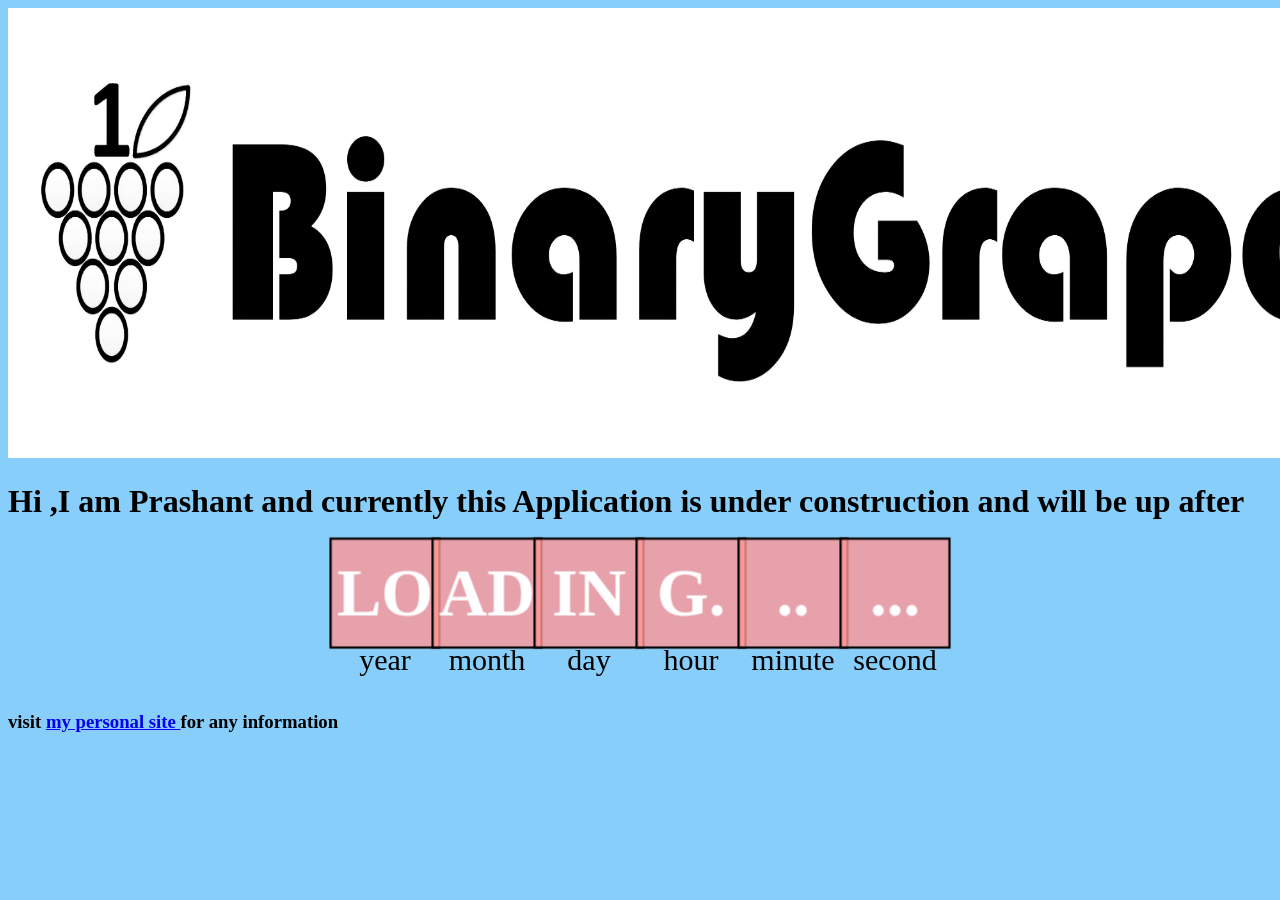
==== index.html @ 5b77bdc5 "Update index.html" ====
﻿<!DOCTYPE html>

<html lang="en" xmlns="http://www.w3.org/1999/xhtml">
<head>
    <meta charset="utf-8" />
    <title></title>
      <style class="inlinestyle">
        #counter {
            margin: 10 auto;
            text-align: center;
        }
    </style>
       <script src="http://ajax.googleapis.com/ajax/libs/jquery/1.10.2/jquery.min.js"></script>
    <link href="countdowncube.css" rel="stylesheet" />
    <script src="countdowncube.js"></script>
</head>
<body style="background-color:lightskyblue">
    <img src="Image/Logo.jpg" style="height:450px;width:1500px" />
    <h1>Hi ,I am Prashant and currently this Application is under construction and will be up after  </h1>
    <div id='counter' style="font:100px"></div>  
    <script>
                    $('#counter').countdownCube({target: new Date( 'October 19, 2017 05:00:00' ), cubeSize: 100 } );
    </script>
    <h3>visit  <b><a href="http://www.prashanttripathi.com">my personal site </a></b> for any information</h3>
</body>
</html>
---- countdowncube.css ----
.countdownCubeContainer *
{
  box-sizing: content-box;
}

.countdownCubeContainer {
  display: inline-block;
    position: relative;
    margin: 1px 1px 1px 1px;
    }

    .countdownCubeCube {
      width: 100%;
      height: 100%;
      position: absolute;
      -webkit-transform-style: preserve-3d;
         -moz-transform-style: preserve-3d;
           -o-transform-style: preserve-3d;
              transform-style: preserve-3d;
      -webkit-transition: -webkit-transform 0.2s;
         -moz-transition: -moz-transform 0.2s;
           -o-transition: -o-transform 0.2s;
              transition: transform 0.2s;
    }

    .countdownCubeCube figure {
      margin: 0;
      display: block;
      position: absolute;
      border: 2px solid black;
      font-weight: bold;
      color: white;
      text-align: center;
    }

    .countdownCubeCube.panels-backface-invisible figure, .countdownCubeCube figure {
      -webkit-backface-visibility: hidden;
         -moz-backface-visibility: hidden;
           -o-backface-visibility: hidden;
              backface-visibility: hidden;
    }
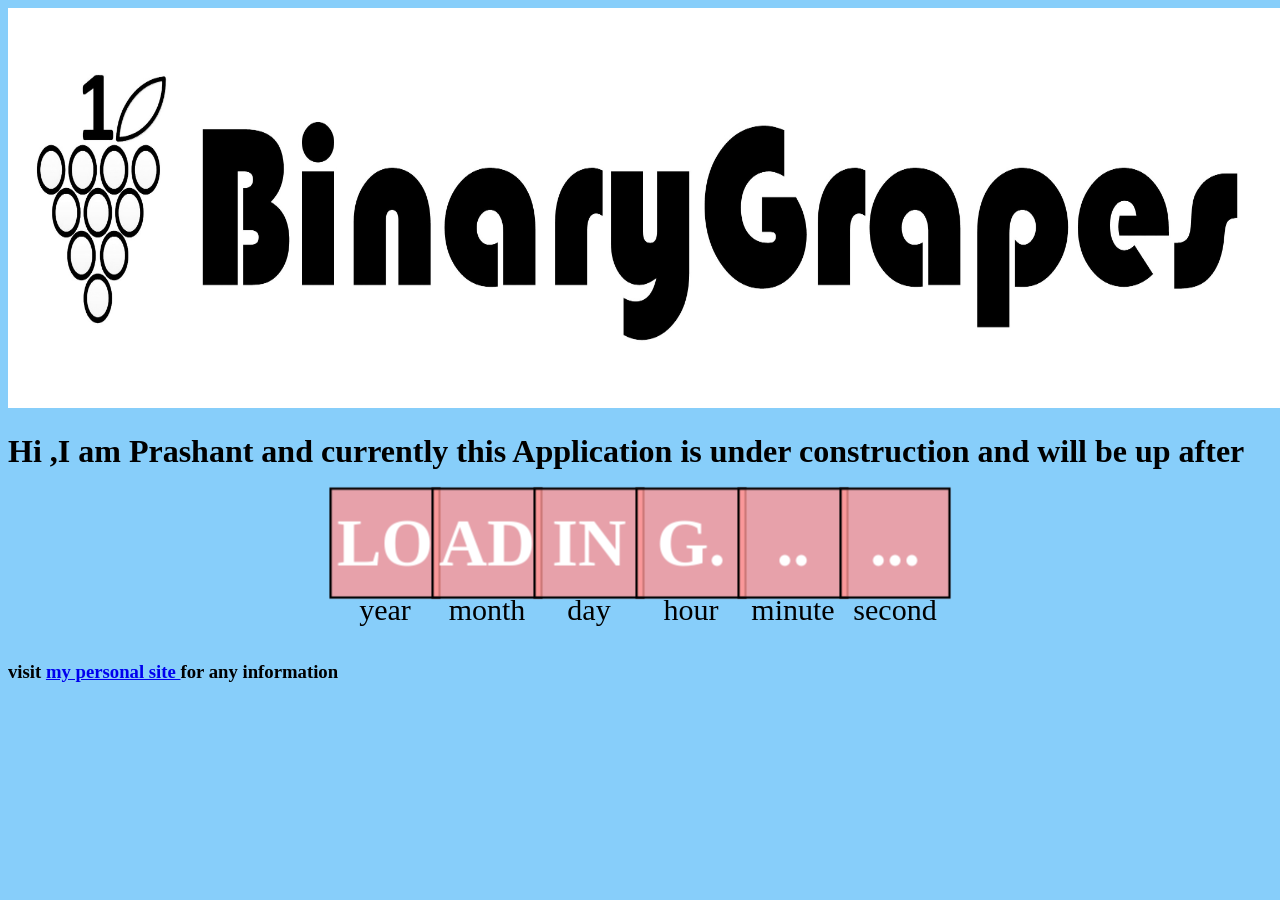
==== commit bd916dd5: "Update index.html" ====
--- a/index.html
+++ b/index.html
@@ -15,7 +15,7 @@
     <script src="countdowncube.js"></script>
 </head>
 <body style="background-color:lightskyblue">
-    <img src="Image/Logo.jpg" style="height:450px;width:1500px" />
+    <img src="Image/Logo.jpg" style="height:400px;width:1300px" />
     <h1>Hi ,I am Prashant and currently this Application is under construction and will be up after  </h1>
     <div id='counter' style="font:100px"></div>  
     <script>
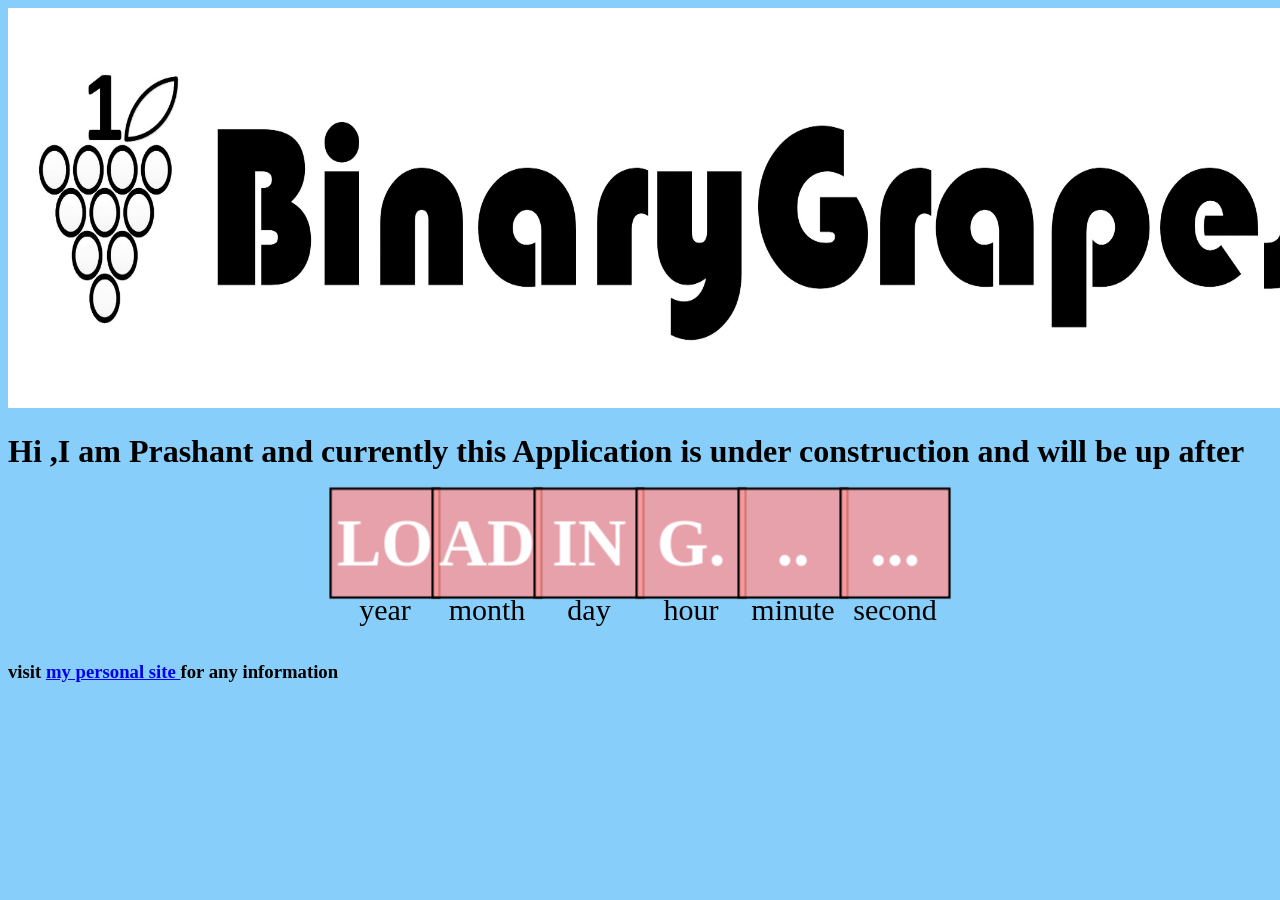
==== commit 53d79d07: "Update index.html" ====
--- a/index.html
+++ b/index.html
@@ -15,7 +15,7 @@
     <script src="countdowncube.js"></script>
 </head>
 <body style="background-color:lightskyblue">
-    <img src="Image/Logo.jpg" style="height:400px;width:1300px" />
+    <img src="Image/Logo.jpg" style="height:400px;width:1400px" />
     <h1>Hi ,I am Prashant and currently this Application is under construction and will be up after  </h1>
     <div id='counter' style="font:100px"></div>  
     <script>
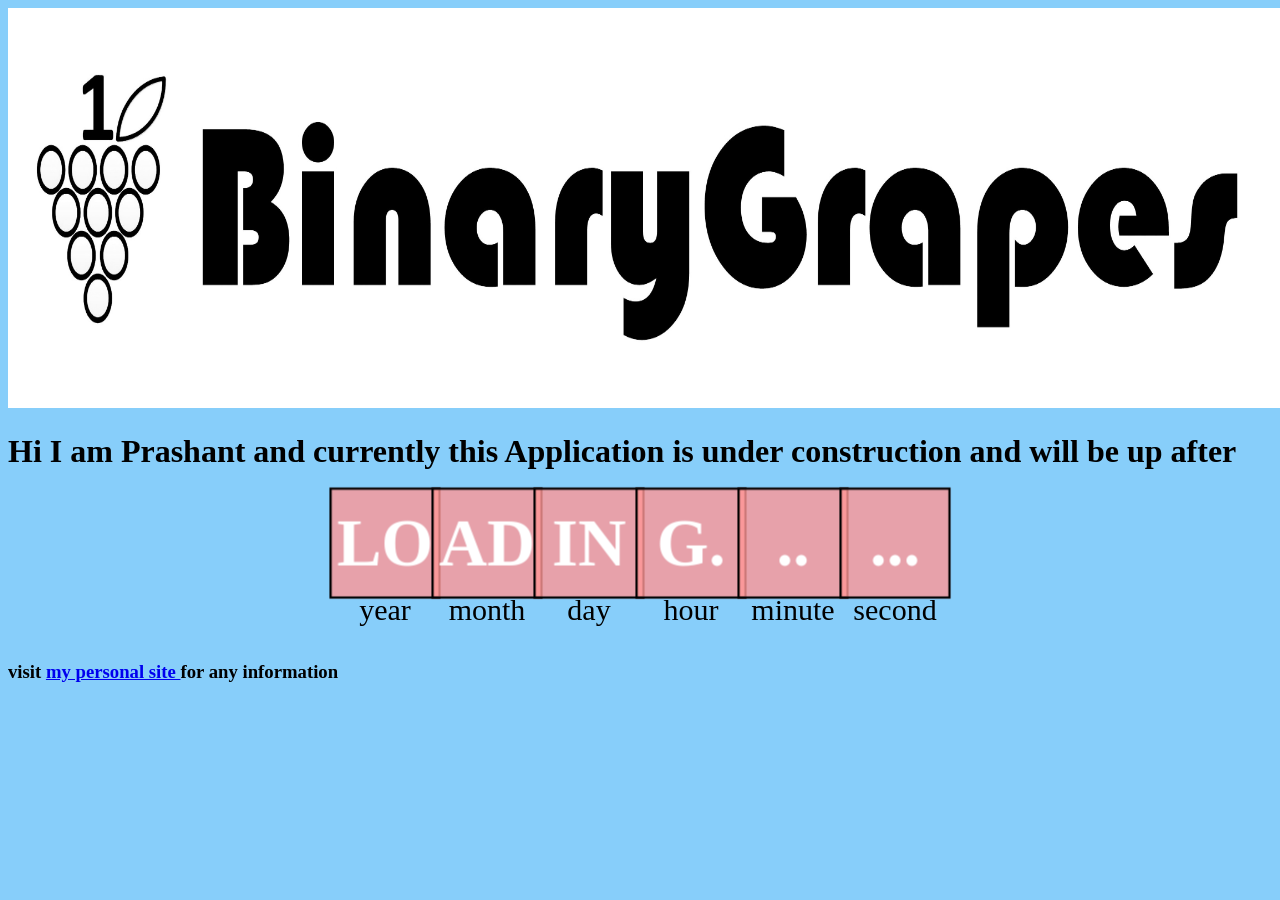
==== commit 4e72d5fa: "Update index.html" ====
--- a/index.html
+++ b/index.html
@@ -15,8 +15,8 @@
     <script src="countdowncube.js"></script>
 </head>
 <body style="background-color:lightskyblue">
-    <img src="Image/Logo.jpg" style="height:400px;width:1400px" />
-    <h1>Hi ,I am Prashant and currently this Application is under construction and will be up after  </h1>
+    <img src="Image/Logo.jpg" style="height:400px;width:1300px" />
+    <h1>Hi I am Prashant and currently this Application is under construction and will be up after  </h1>
     <div id='counter' style="font:100px"></div>  
     <script>
                     $('#counter').countdownCube({target: new Date( 'October 19, 2017 05:00:00' ), cubeSize: 100 } );
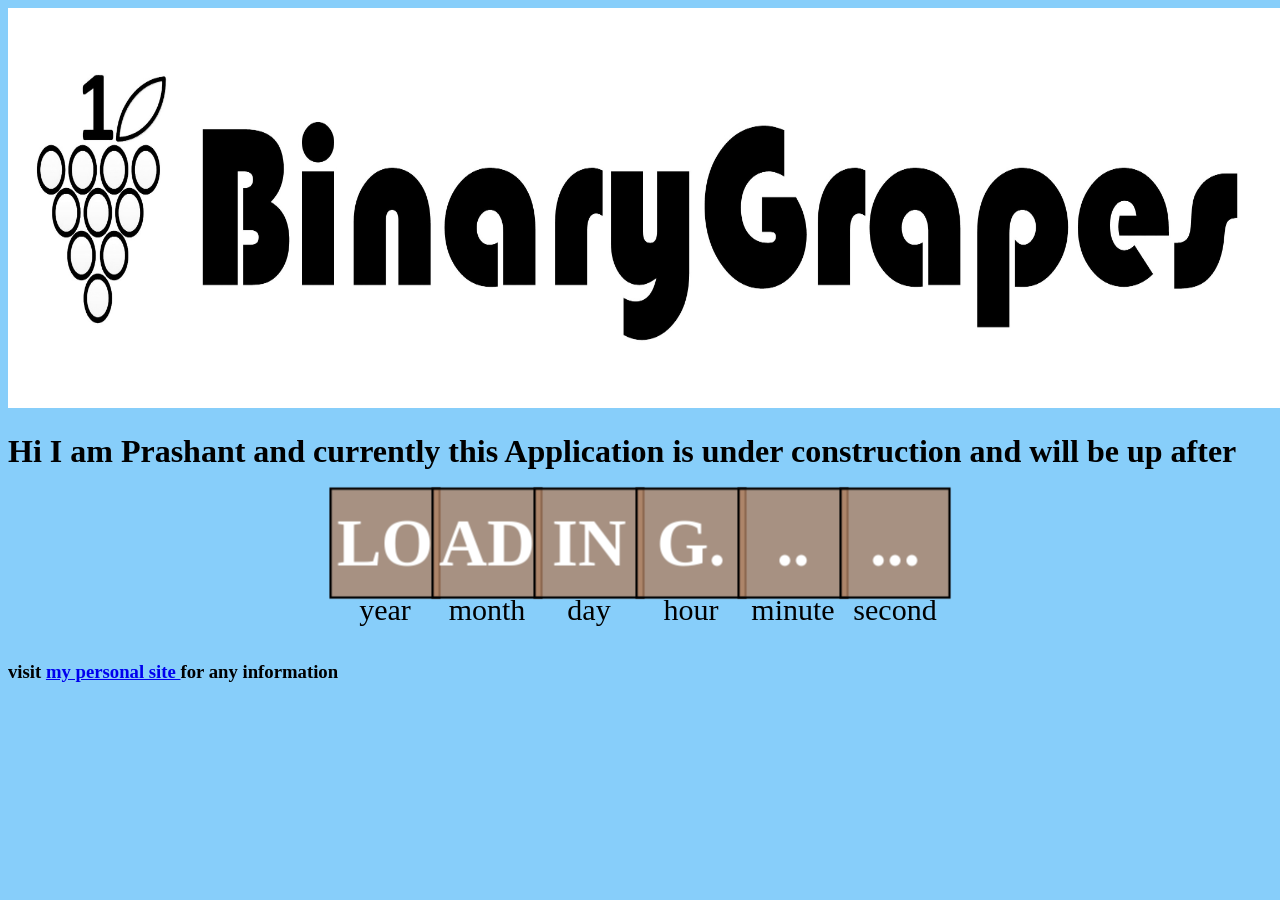
==== commit 9e9716e6: "Update index.html" ====
--- a/index.html
+++ b/index.html
@@ -22,5 +22,17 @@
                     $('#counter').countdownCube({target: new Date( 'October 19, 2017 05:00:00' ), cubeSize: 100 } );
     </script>
     <h3>visit  <b><a href="http://www.prashanttripathi.com">my personal site </a></b> for any information</h3>
+     <script>
+            (function (i, s, o, g, r, a, m) {
+                i['GoogleAnalyticsObject'] = r; i[r] = i[r] || function () {
+                    (i[r].q = i[r].q || []).push(arguments)
+                }, i[r].l = 1 * new Date(); a = s.createElement(o),
+                m = s.getElementsByTagName(o)[0]; a.async = 1; a.src = g; m.parentNode.insertBefore(a, m)
+            })(window, document, 'script', 'https://www.google-analytics.com/analytics.js', 'ga');
+
+            ga('create', 'UA-96442236-1', 'auto');
+            ga('send', 'pageview');
+
+</script>
 </body>
 </html>
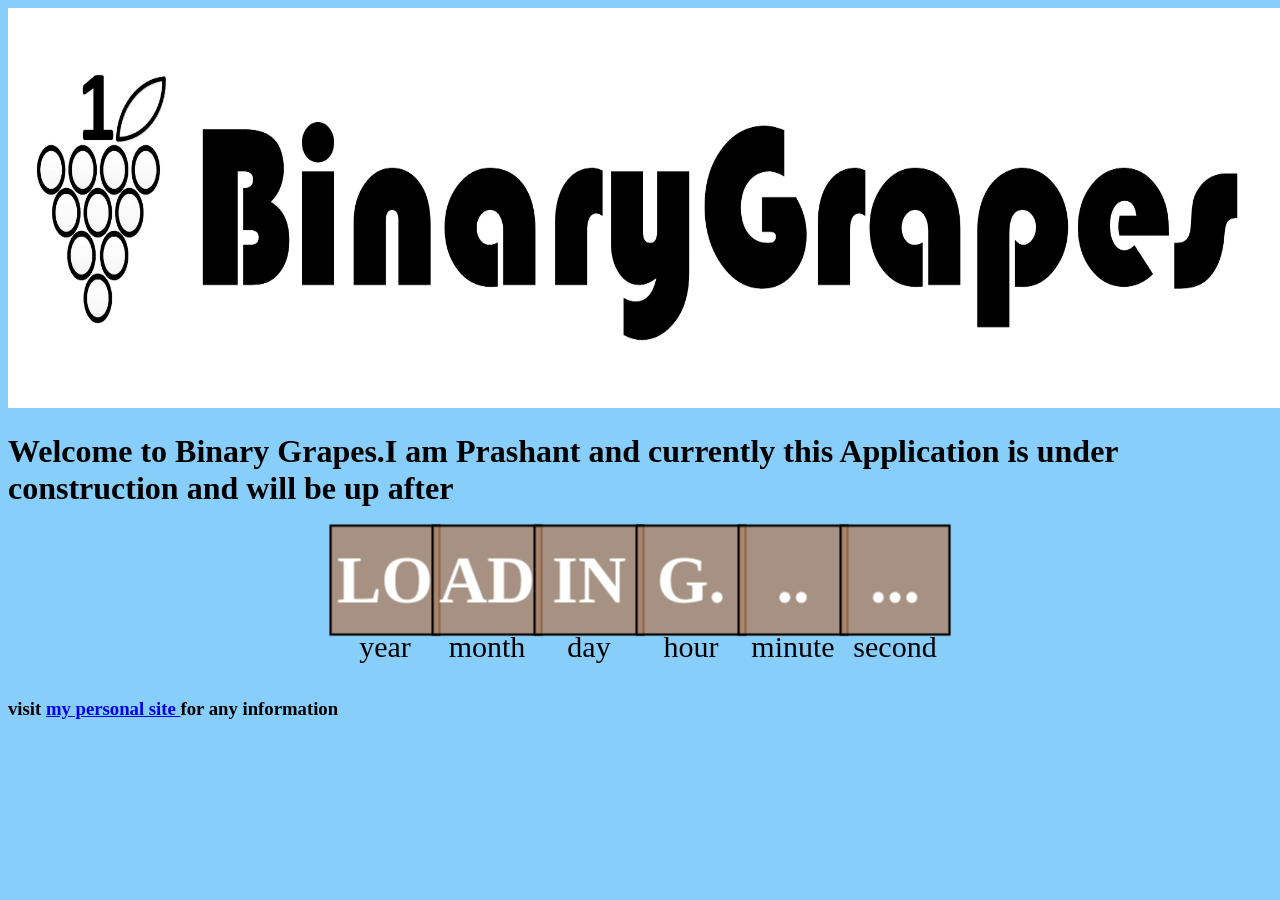
==== commit 246f2d79: "Update index.html" ====
--- a/index.html
+++ b/index.html
@@ -16,7 +16,7 @@
 </head>
 <body style="background-color:lightskyblue">
     <img src="Image/Logo.jpg" style="height:400px;width:1300px" />
-    <h1>Hi I am Prashant and currently this Application is under construction and will be up after  </h1>
+    <h1>Welcome to Binary Grapes.I am Prashant and currently this Application is under construction and will be up after  </h1>
     <div id='counter' style="font:100px"></div>  
     <script>
                     $('#counter').countdownCube({target: new Date( 'October 19, 2017 05:00:00' ), cubeSize: 100 } );
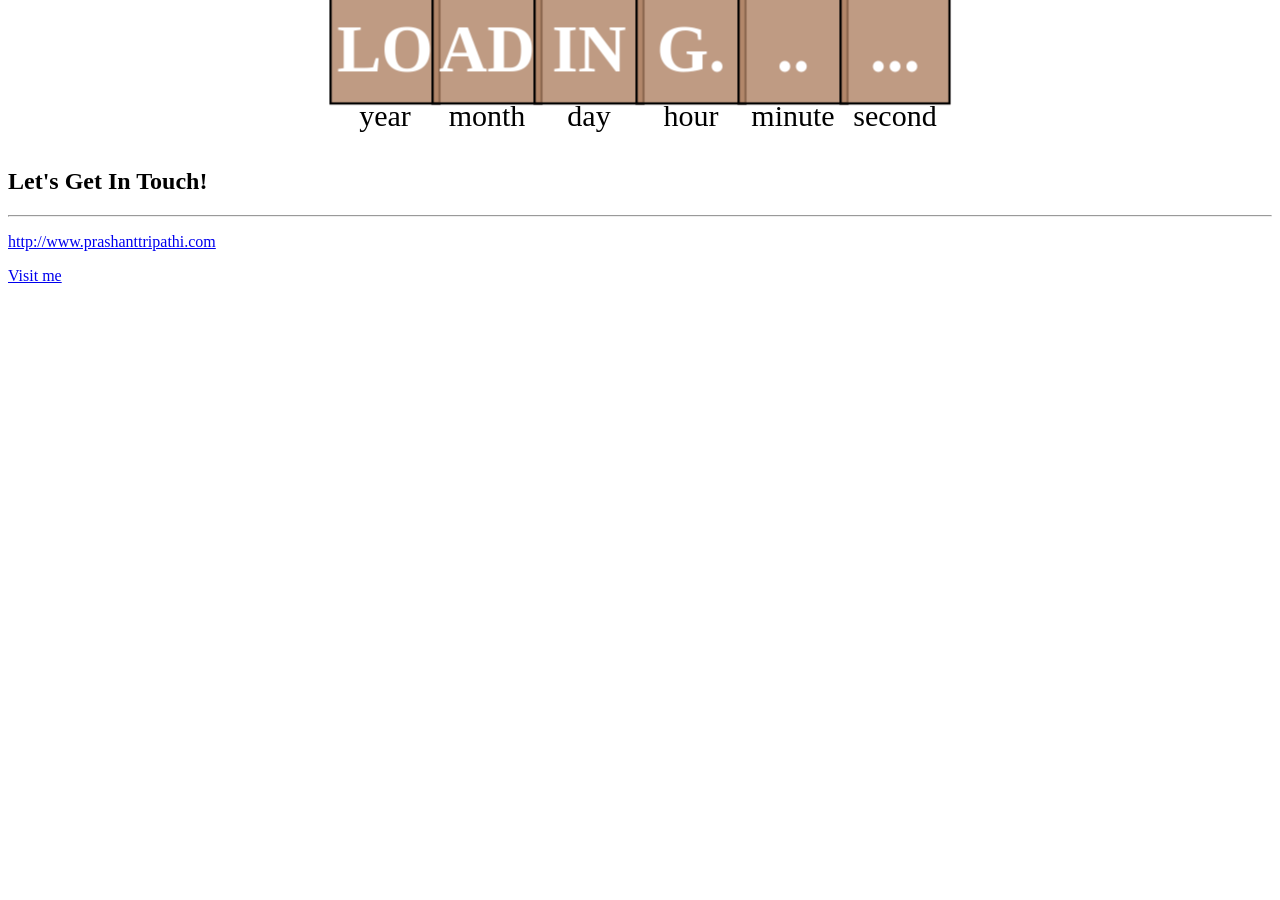
==== commit a9dc21bb: "Update index.html" ====
--- a/index.html
+++ b/index.html
@@ -11,28 +11,78 @@
         }
     </style>
        <script src="http://ajax.googleapis.com/ajax/libs/jquery/1.10.2/jquery.min.js"></script>
+      <script src="webfiles/bootstrap.min.js"></script>
     <link href="countdowncube.css" rel="stylesheet" />
     <script src="countdowncube.js"></script>
+     <link href="webfiles/bootstrap.min.css" rel="stylesheet" />
+    <link href="webfiles/font-awesome.min.css" rel="stylesheet" />
+     <link href="webfiles/creative.css" rel="stylesheet" />
+    
 </head>
-<body style="background-color:lightskyblue">
-    <img src="Image/Logo.jpg" style="height:400px;width:1300px" />
-    <h1>Welcome to Binary Grapes.I am Prashant and currently this Application is under construction and will be up after  </h1>
-    <div id='counter' style="font:100px"></div>  
-    <script>
+    <body id="page-top">
+   
+    <header>
+        <div class="header-content">
+            <div class="header-content-inner">
+                <h1 id="homeHeading" style="margin-top:-250px;text-transform:capitalize">Welcome to BinaryGrapes</h1>
+               <hr><hr>            
+            </div>
+        </div>
+    </header>
+       <section class="bg-primary" id="about">
+        <div class="container">
+            <div class="row">
+                <div class="col-lg-8 col-lg-offset-2 text-center">
+                    <h2 class="section-heading">We've got what you need!</h2>
+                    <hr class="light">
+                    <p class="text">BinaryGrapes is a great platform to enhance your technical skills.Be awesome in what you do and we will give what you need to be become one.
+                  </p>
+                   
+                </div>
+            </div>
+        </div>
+    </section>
+
+    <section id="Underconstruction">
+        <h1> &nbsp;&nbsp;  Currently this Application is under construction and we will be at your service in </h1>
+        <div id='counter' style="font:100px"></div>
+        <script>
                     $('#counter').countdownCube({target: new Date( 'October 19, 2017 05:00:00' ), cubeSize: 100 } );
-    </script>
-    <h3>visit  <b><a href="http://www.prashanttripathi.com">my personal site </a></b> for any information</h3>
-     <script>
+        </script>
+
+        <script>
             (function (i, s, o, g, r, a, m) {
                 i['GoogleAnalyticsObject'] = r; i[r] = i[r] || function () {
                     (i[r].q = i[r].q || []).push(arguments)
                 }, i[r].l = 1 * new Date(); a = s.createElement(o),
-                m = s.getElementsByTagName(o)[0]; a.async = 1; a.src = g; m.parentNode.insertBefore(a, m)
+                    m = s.getElementsByTagName(o)[0]; a.async = 1; a.src = g; m.parentNode.insertBefore(a, m)
             })(window, document, 'script', 'https://www.google-analytics.com/analytics.js', 'ga');
-
             ga('create', 'UA-96442236-1', 'auto');
             ga('send', 'pageview');
-
-</script>
+        </script>
+    </section>
+    <section id="contact">
+        <div class="container">
+            <div class="row">
+                <div class="col-lg-8 col-lg-offset-2 text-center">
+                    <h2 class="section-heading">Let's Get In Touch!</h2>
+                    <hr class="primary">
+                    <p></p>
+                </div>
+                <div class="col-lg-4 col-lg-offset-2 text-center">
+                    <i class="fa fa-3x sr-contact"></i>
+                    <p><a href="http://www.prashanttripathi.com">http://www.prashanttripathi.com</a></p>
+                </div>
+                <div class="col-lg-4 text-center">
+                    <i class="fa fa-chrome fa-3x sr-contact"></i>
+                    <p><a href="http://www.prashanttripathi.com">Visit me</a></p>
+                </div>
+            </div>
+        </div>
+    </section>
+    <!-- Bootstrap Core JavaScript -->
+  
+    
 </body>
+    
 </html>
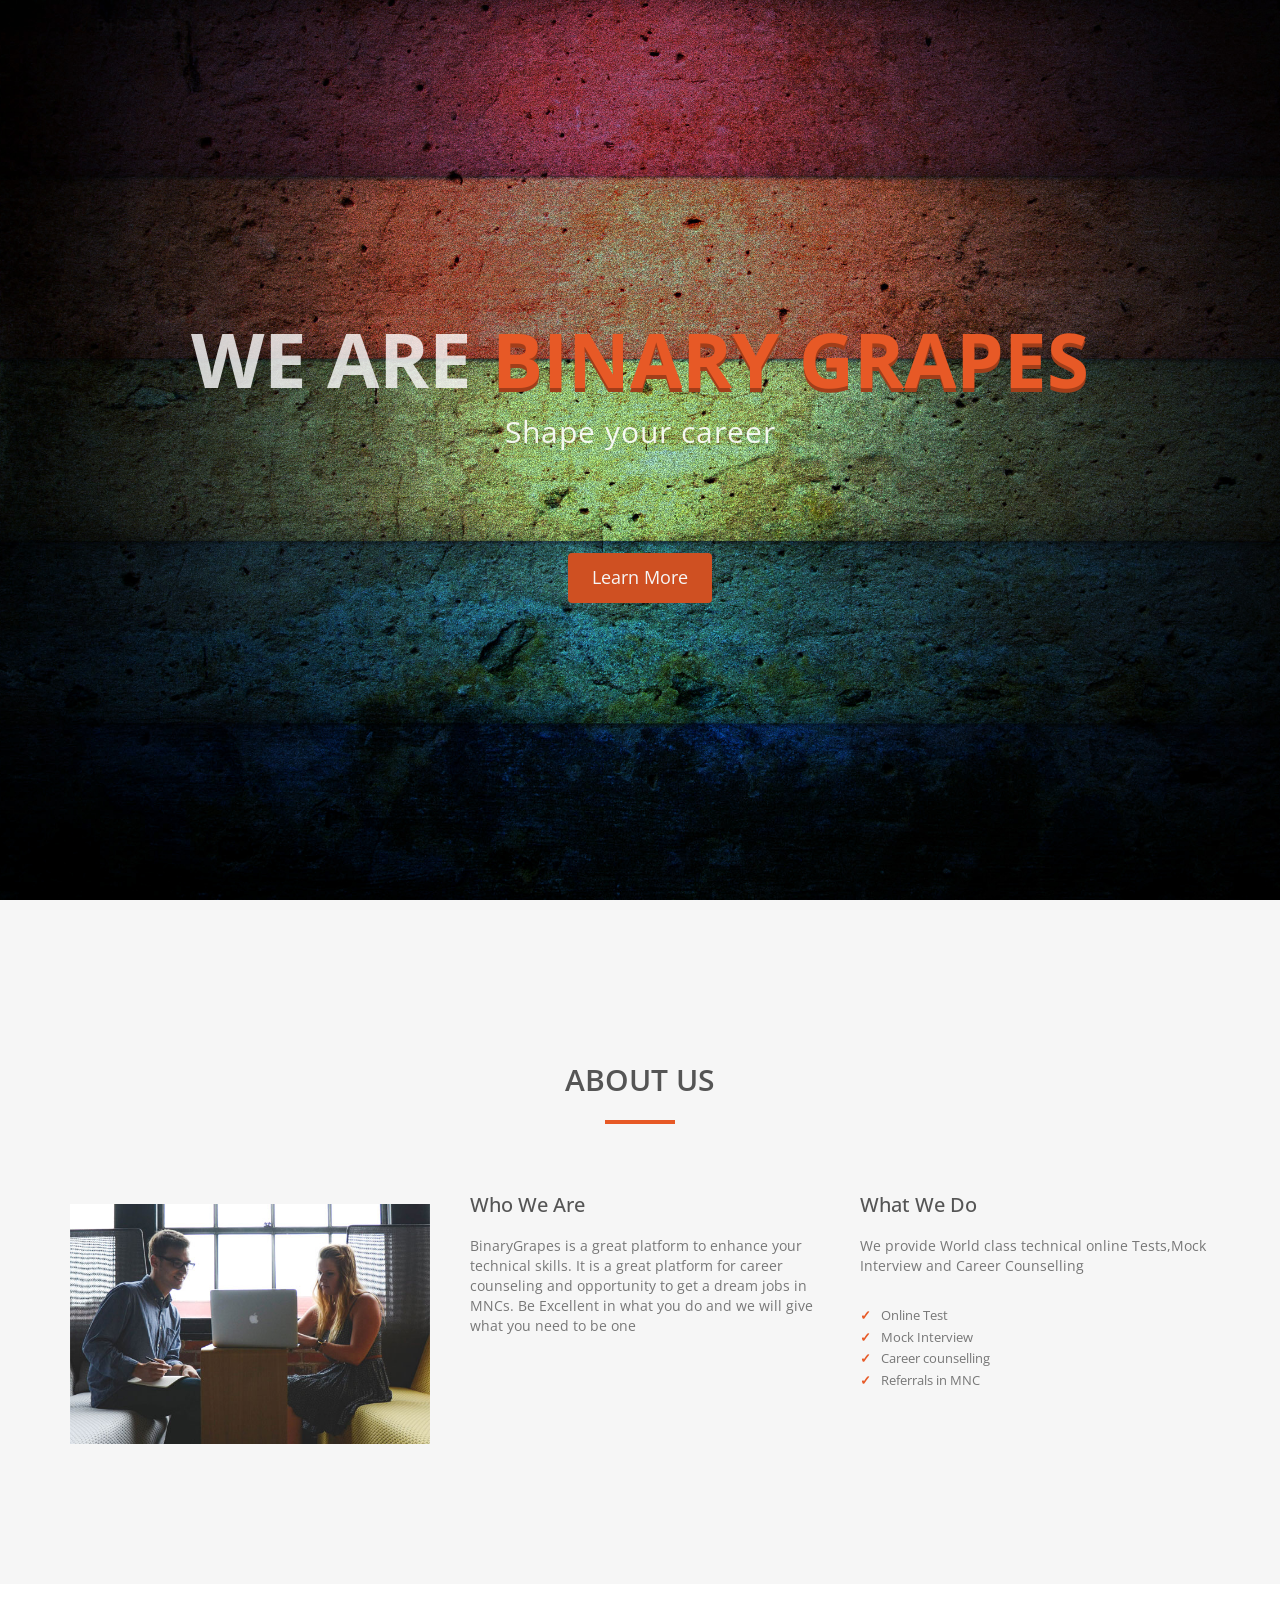
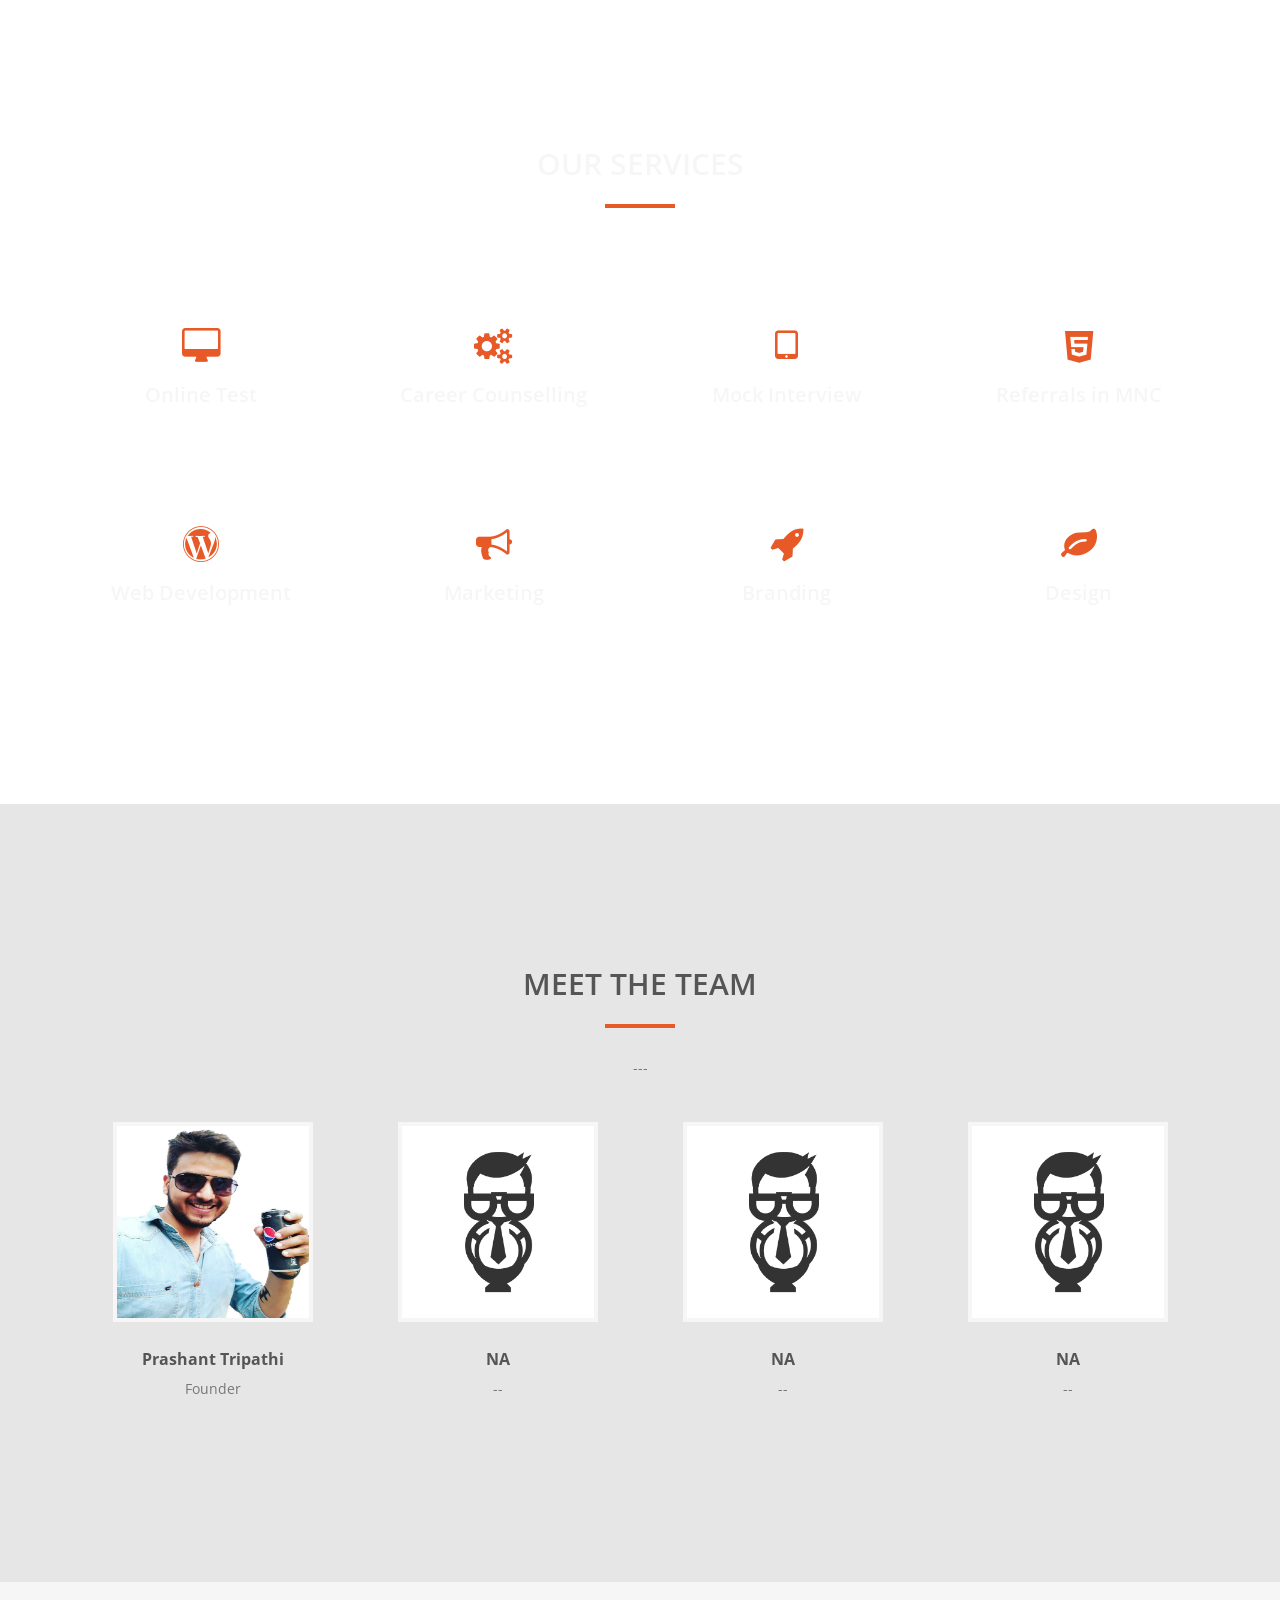
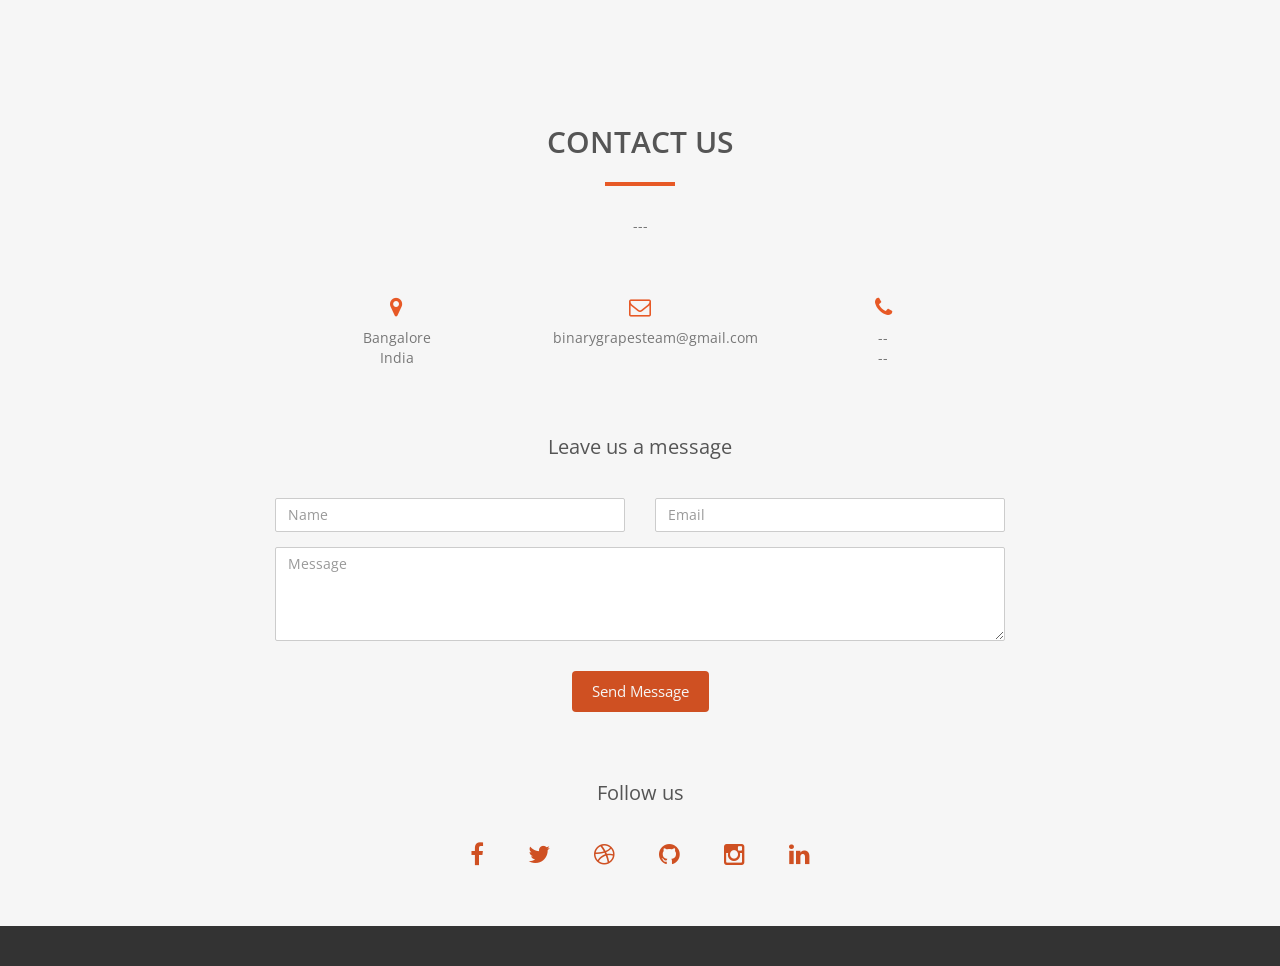
==== commit ea362225: "Add files via upload" ====
--- a/index.html
+++ b/index.html
@@ -1,88 +1,345 @@
-﻿<!DOCTYPE html>
-
-<html lang="en" xmlns="http://www.w3.org/1999/xhtml">
+<!DOCTYPE html>
+<html lang="en">
 <head>
-    <meta charset="utf-8" />
-    <title></title>
-      <style class="inlinestyle">
-        #counter {
-            margin: 10 auto;
-            text-align: center;
-        }
-    </style>
-       <script src="http://ajax.googleapis.com/ajax/libs/jquery/1.10.2/jquery.min.js"></script>
-      <script src="webfiles/bootstrap.min.js"></script>
-    <link href="countdowncube.css" rel="stylesheet" />
-    <script src="countdowncube.js"></script>
-     <link href="webfiles/bootstrap.min.css" rel="stylesheet" />
-    <link href="webfiles/font-awesome.min.css" rel="stylesheet" />
-     <link href="webfiles/creative.css" rel="stylesheet" />
+<meta charset="utf-8">
+<meta name="viewport" content="width=device-width, initial-scale=1">
+<title>BinaryGrapes</title>
+<meta name="description" content="">
+<meta name="author" content="">
+
+<!-- Bootstrap -->
+<link rel="stylesheet" type="text/css"  href="css/bootstrap.css">
+<link rel="stylesheet" type="text/css" href="fonts/font-awesome/css/font-awesome.css">
+
+<!-- Stylesheet
+    ================================================== -->
+<link rel="stylesheet" type="text/css"  href="css/style.css">
+<link rel="stylesheet" type="text/css" href="css/prettyPhoto.css">
+<link href='http://fonts.googleapis.com/css?family=Open+Sans:400,700,800,600,300' rel='stylesheet' type='text/css'>
+<script type="text/javascript" src="js/modernizr.custom.js"></script>
+
+<!-- HTML5 shim and Respond.js for IE8 support of HTML5 elements and media queries -->
+<!-- WARNING: Respond.js doesn't work if you view the page via file:// -->
+<!--[if lt IE 9]>
+      <script src="https://oss.maxcdn.com/html5shiv/3.7.2/html5shiv.min.js"></script>
+      <script src="https://oss.maxcdn.com/respond/1.4.2/respond.min.js"></script>
+    <![endif]-->
+</head>
+<body id="page-top" data-spy="scroll" data-target=".navbar-fixed-top">
+<div id="preloader">
+  <div id="status"> <img src="img/preloader.gif" height="64" width="64" alt=""> </div>
+</div>
+<!-- Navigation -->
+<nav class="navbar navbar-custom navbar-fixed-top" role="navigation">
+  <div class="container">
+    <div class="navbar-header">
+      <button type="button" class="navbar-toggle" data-toggle="collapse" data-target=".navbar-main-collapse"> <i class="fa fa-bars"></i> </button>
+      <a class="navbar-brand page-scroll" href="#page-top"> <i class="fa fa-paper-plane-o"></i> BinaryGrapes</a> </div>
     
-</head>
-    <body id="page-top">
-   
-    <header>
-        <div class="header-content">
-            <div class="header-content-inner">
-                <h1 id="homeHeading" style="margin-top:-250px;text-transform:capitalize">Welcome to BinaryGrapes</h1>
-               <hr><hr>            
+    <!-- Collect the nav links, forms, and other content for toggling -->
+    <div class="collapse navbar-collapse navbar-right navbar-main-collapse">
+      <ul class="nav navbar-nav">
+        <!-- Hidden li included to remove active class from about link when scrolled up past about section -->
+        <li class="hidden"> <a href="#page-top"></a> </li>
+        <li> <a class="page-scroll" href="#about">Home</a> </li>
+        <li> <a class="page-scroll" href="#services">Services</a> </li>
+        <li> <a class="page-scroll" href="#works">Mock Interview</a> </li>
+        <li> <a class="page-scroll" href="#team">Team</a> </li>
+        <li> <a class="page-scroll" href="#testimonials">About</a> </li>
+        <li> <a class="page-scroll" href="#contact">Contact</a> </li>
+      </ul>
+    </div>
+    <!-- /.navbar-collapse --> 
+  </div>
+  <!-- /.container --> 
+</nav>
+
+<!-- Header -->
+<div id="intro">
+  <div class="intro-body">
+    <div class="container">
+      <div class="row">
+        <div class="col-md-10 col-md-offset-1">
+          <h1>We are <span class="brand-heading">Binary Grapes</span></h1>
+          <p class="intro-text" style="font-size:30px !important;">Shape your career</p>
+          <a href="#about" class="btn btn-default page-scroll">Learn More</a> </div>
+      </div>
+    </div>
+  </div>
+</div>
+<!-- About Section -->
+<div id="about">
+  <div class="container">
+    <div class="section-title text-center center">
+      <h2>About us</h2>
+      <hr>
+    </div>
+    <div class="row">
+      <div class="col-md-4"><img src="img/about.jpg" class="img-responsive"></div>
+      <div class="col-md-4">
+        <div class="about-text">
+          <h4>Who We Are</h4>
+          <p>BinaryGrapes is a great platform to enhance your technical skills. It is a great platform for career counseling and opportunity to get a dream jobs in MNCs. Be Excellent in what you do and we will give what you need to be one</p>
+          <p></p>
+        </div>
+      </div>
+      <div class="col-md-4">
+        <div class="about-text">
+          <h4>What We Do</h4>
+          <p>We provide World class technical online Tests,Mock Interview and Career Counselling</p>
+          <ul>
+            <li>Online Test</li>
+            <li>Mock Interview</li>
+            <li>Career counselling</li>
+            <li>Referrals in MNC</li>
+          </ul>
+        </div>
+      </div>
+    </div>
+  </div>
+</div>
+<!-- Services Section -->
+<div id="services" class="text-center">
+  <div class="container">
+    <div class="section-title center">
+      <h2>Our Services</h2>
+      <hr>
+    </div>
+    <div class="space"></div>
+    <div class="row">
+      <div class="col-md-3 col-sm-6">
+        <div class="service"> <i class="fa fa-desktop"></i>
+          <h3>Online Test</h3>
+          <p>----</p>
+        </div>
+      </div>
+      <div class="col-md-3 col-sm-6">
+        <div class="service"> <i class="fa fa-cogs"></i>
+          <h3>Career Counselling</h3>
+          <p>----</p>
+        </div>
+      </div>
+      <div class="col-md-3 col-sm-6">
+        <div class="service"> <i class="fa fa-tablet"></i>
+          <h3>Mock Interview</h3>
+          <p>---</p>
+        </div>
+      </div>
+      <div class="col-md-3 col-sm-6">
+        <div class="service"><i class="fa fa-html5"></i>
+          <h3>Referrals in MNC</h3>
+          <p>---.</p>
+        </div>
+      </div>
+    </div>
+    <div class="space"></div>
+    <div class="row">
+      <div class="col-md-3 col-sm-6">
+        <div class="service"><i class="fa fa-wordpress"></i>
+          <h3>Web Development</h3>
+          <p>---</p>
+        </div>
+      </div>
+      <div class="col-md-3 col-sm-6">
+        <div class="service"><i class="fa fa-bullhorn"></i>
+          <h3>Marketing</h3>
+          <p>---</p>
+        </div>
+      </div>
+      <div class="col-md-3 col-sm-6">
+        <div class="service"><i class="fa fa-rocket"></i>
+          <h3>Branding</h3>
+          <p>----</p>
+        </div>
+      </div>
+      <div class="col-md-3 col-sm-6">
+        <div class="service"><i class="fa fa-leaf"></i>
+          <h3>Design</h3>
+          <p>----</p>
+        </div>
+      </div>
+    </div>
+  </div>
+</div>
+<!-- Portfolio Section -->
+
+<!-- Team Section -->
+<div id="team" class="text-center">
+  <div class="container">
+    <div class="section-title center">
+      <h2>Meet the team</h2>
+      <hr>
+      <p>---</p>
+    </div>
+    <div id="row">
+      <div class="col-xs-6 col-md-3 col-sm-6">
+        <div class="thumbnail"> <img src="img/team/01.jpg" alt="..." class="img-thumbnail team-img">
+          <div class="caption">
+            <h3>Prashant Tripathi</h3>
+            <p>Founder</p>
+          </div>
+        </div>
+      </div>
+      <div class="col-xs-6 col-md-3 col-sm-6">
+        <div class="thumbnail"> <img src="img/team/teammember.gif" alt="..." class="img-thumbnail team-img">
+          <div class="caption">
+            <h3>NA</h3>
+            <p>--</p>
+          </div>
+        </div>
+      </div>
+      <div class="col-xs-6 col-md-3 col-sm-6">
+        <div class="thumbnail"> <img src="img/team/teammember.gif" alt="..." class="img-thumbnail team-img">
+          <div class="caption">
+            <h3>NA</h3>
+            <p>--</p>
+          </div>
+        </div>
+      </div>
+      <div class="col-xs-6 col-md-3 col-sm-6">
+        <div class="thumbnail"> <img src="img/team/teammember.gif" alt="..." class="img-thumbnail team-img">
+          <div class="caption">
+            <h3>NA</h3>
+            <p>--</p>
+          </div>
+        </div>
+      </div>
+    </div>
+  </div>
+</div>
+<!-- Testimonials Section -->
+    
+    
+<!--
+<div id="testimonials" class="text-center">
+  <div class="container">
+    <div class="section-title center">
+      <h2>What our clients say</h2>
+      <hr>
+    </div>
+    <div class="row">
+      <div class="col-md-10 col-md-offset-1">
+        <div class="row testimonials">
+          <div class="col-sm-4">
+            <blockquote><i class="fa fa-quote-left"></i>
+              <p>--</p>
+              <div class="clients-name">
+                <p><strong>--</strong><br>
+                  <em>--</em></p>
+              </div>
+            </blockquote>
+          </div>
+          <div class="col-sm-4">
+            <blockquote><i class="fa fa-quote-left"></i>
+              <p>Lorem ipsum dolor sit amet, consectetur adipiscing elitduis sed dapibus leo nec ornare.</p>
+              <div class="clients-name">
+                <p><strong>Jane Doe</strong><br>
+                  <em>CEO, Company Inc.</em></p>
+              </div>
+            </blockquote>
+          </div>
+          <div class="col-sm-4">
+            <blockquote><i class="fa fa-quote-left"></i>
+              <p>Lorem ipsum dolor sit amet, consectetur adipiscing elitduis sed dapibus leo nec ornare.</p>
+              <div class="clients-name">
+                <p><strong>Chris Smith</strong><br>
+                  <em>CEO, Company Inc.</em></p>
+              </div>
+            </blockquote>
+          </div>
+        </div>
+      </div>
+    </div>
+  </div>
+
+-->
+    </div>
+
+<!-- Contact Section -->
+<div id="contact" class="text-center">
+  <div class="container">
+    <div class="section-title center">
+      <h2>Contact us</h2>
+      <hr>
+      <p>---</p>
+    </div>
+    <div class="col-md-8 col-md-offset-2">
+      <div class="col-md-4">
+        <div class="contact-item"> <i class="fa fa-map-marker fa-2x"></i>
+          <p>Bangalore<br>
+            India</p>
+        </div>
+      </div>
+      <div class="col-md-4">
+        <div class="contact-item"> <i class="fa fa-envelope-o fa-2x"></i>
+          <p>binarygrapesteam@gmail.com</p>
+        </div>
+      </div>
+      <div class="col-md-4">
+        <div class="contact-item"> <i class="fa fa-phone fa-2x"></i>
+          <p> --<br>
+            --</p>
+        </div>
+      </div>
+      <div class="clearfix"></div>
+    </div>
+    <div class="col-md-8 col-md-offset-2">
+      <h3>Leave us a message</h3>
+      <form name="sentMessage" id="contactForm" novalidate>
+        <div class="row">
+          <div class="col-md-6">
+            <div class="form-group">
+              <input type="text" id="name" class="form-control" placeholder="Name" required="required">
+              <p class="help-block text-danger"></p>
             </div>
-        </div>
-    </header>
-       <section class="bg-primary" id="about">
-        <div class="container">
-            <div class="row">
-                <div class="col-lg-8 col-lg-offset-2 text-center">
-                    <h2 class="section-heading">We've got what you need!</h2>
-                    <hr class="light">
-                    <p class="text">BinaryGrapes is a great platform to enhance your technical skills.Be awesome in what you do and we will give what you need to be become one.
-                  </p>
-                   
-                </div>
+          </div>
+          <div class="col-md-6">
+            <div class="form-group">
+              <input type="email" id="email" class="form-control" placeholder="Email" required="required">
+              <p class="help-block text-danger"></p>
             </div>
-        </div>
-    </section>
-
-    <section id="Underconstruction">
-        <h1> &nbsp;&nbsp;  Currently this Application is under construction and we will be at your service in </h1>
-        <div id='counter' style="font:100px"></div>
-        <script>
-                    $('#counter').countdownCube({target: new Date( 'October 19, 2017 05:00:00' ), cubeSize: 100 } );
-        </script>
-
-        <script>
-            (function (i, s, o, g, r, a, m) {
-                i['GoogleAnalyticsObject'] = r; i[r] = i[r] || function () {
-                    (i[r].q = i[r].q || []).push(arguments)
-                }, i[r].l = 1 * new Date(); a = s.createElement(o),
-                    m = s.getElementsByTagName(o)[0]; a.async = 1; a.src = g; m.parentNode.insertBefore(a, m)
-            })(window, document, 'script', 'https://www.google-analytics.com/analytics.js', 'ga');
-            ga('create', 'UA-96442236-1', 'auto');
-            ga('send', 'pageview');
-        </script>
-    </section>
-    <section id="contact">
-        <div class="container">
-            <div class="row">
-                <div class="col-lg-8 col-lg-offset-2 text-center">
-                    <h2 class="section-heading">Let's Get In Touch!</h2>
-                    <hr class="primary">
-                    <p></p>
-                </div>
-                <div class="col-lg-4 col-lg-offset-2 text-center">
-                    <i class="fa fa-3x sr-contact"></i>
-                    <p><a href="http://www.prashanttripathi.com">http://www.prashanttripathi.com</a></p>
-                </div>
-                <div class="col-lg-4 text-center">
-                    <i class="fa fa-chrome fa-3x sr-contact"></i>
-                    <p><a href="http://www.prashanttripathi.com">Visit me</a></p>
-                </div>
-            </div>
-        </div>
-    </section>
-    <!-- Bootstrap Core JavaScript -->
-  
-    
+          </div>
+        </div>
+        <div class="form-group">
+          <textarea name="message" id="message" class="form-control" rows="4" placeholder="Message" required></textarea>
+          <p class="help-block text-danger"></p>
+        </div>
+        <div id="success"></div>
+        <button type="submit" class="btn btn-default">Send Message</button>
+      </form>
+      <div class="social">
+        <h3>Follow us</h3>
+        <ul>
+          <li><a href="#"><i class="fa fa-facebook"></i></a></li>
+          <li><a href="#"><i class="fa fa-twitter"></i></a></li>
+          <li><a href="#"><i class="fa fa-dribbble"></i></a></li>
+          <li><a href="#"><i class="fa fa-github"></i></a></li>
+          <li><a href="#"><i class="fa fa-instagram"></i></a></li>
+          <li><a href="#"><i class="fa fa-linkedin"></i></a></li>
+        </ul>
+      </div>
+    </div>
+  </div>
+</div>
+<div id="footer">
+  <div class="container">
+<!--    <p>Copyright &copy; Modus. Designed by <a href="http://www.templatewire.com" rel="nofollow">TemplateWire</a></p>-->
+  </div>
+</div>
+
+<!-- jQuery (necessary for Bootstrap's JavaScript plugins) --> 
+<script type="text/javascript" src="js/jquery.1.11.1.js"></script> 
+<!-- Include all compiled plugins (below), or include individual files as needed --> 
+<script type="text/javascript" src="js/bootstrap.js"></script> 
+<script type="text/javascript" src="js/SmoothScroll.js"></script> 
+<script type="text/javascript" src="js/jquery.prettyPhoto.js"></script> 
+<script type="text/javascript" src="js/jquery.isotope.js"></script> 
+<script type="text/javascript" src="js/jquery.parallax.js"></script> 
+<script type="text/javascript" src="js/jqBootstrapValidation.js"></script> 
+<script type="text/javascript" src="js/contact_me.js"></script> 
+
+<!-- Javascripts
+    ================================================== --> 
+<script type="text/javascript" src="js/main.js"></script>
 </body>
-    
-</html>
+</html>
--- a/css/style.css
+++ b/css/style.css
@@ -0,0 +1,590 @@
+body, html {
+	font-family: 'Open Sans', sans-serif;
+	text-rendering: optimizeLegibility !important;
+	-webkit-font-smoothing: antialiased !important;
+	color: #777;
+	width: 100% !important;
+	height: 100% !important;
+}
+h1 {
+	font-weight: 700;
+}
+h1 strong {
+	font-weight: 900;
+}
+h2 {
+	text-transform: uppercase;
+	line-height: 20px;
+	font-weight: 600;
+	margin: 0;
+	color: #555;
+}
+h3 {
+	font-size: 16px;
+	font-weight: 700;
+	color: #555;
+}
+h4 {
+	font-weight: 500;
+	color: #555;
+}
+h5 {
+	text-transform: uppercase;
+	font-weight: 700;
+	line-height: 20px;
+}
+p {
+	font-size: 14px;
+}
+a {
+	color: #754747;
+}
+a:hover, a:focus {
+	text-decoration: none;
+	color: #F4D03F;
+}
+ul, ol {
+	list-style: none;
+}
+.clearfix:after {
+	visibility: hidden;
+	display: block;
+	font-size: 0;
+	content: " ";
+	clear: both;
+	height: 0;
+}
+.clearfix {
+	display: inline-block;
+}
+* html .clearfix {
+	height: 1%;
+}
+.clearfix {
+	display: block;
+}
+#preloader {
+	position: fixed;
+	top: 0;
+	left: 0;
+	right: 0;
+	bottom: 0;
+	background: #ddd;
+	z-index: 99999;
+	height: 100%;
+}
+#status {
+	position: absolute;
+	left: 50%;
+	top: 50%;
+	width: 64px;
+	height: 64px;
+	margin: -32px 0 0 -32px;
+	padding: 0;
+}
+ul, ol {
+	padding: 0;
+	webkit-padding: 0;
+	moz-padding: 0;
+}
+hr {
+	height: 4px;
+	width: 70px;
+	text-align: center;
+	position: relative;
+	background: #E75926;
+	margin: 0 auto;
+	margin-bottom: 30px;
+	border: 0;
+}
+/* Navigation */
+.navbar-custom {
+	padding: 0;
+	border-bottom: 0;
+	letter-spacing: 1px;
+	background: #333;
+	text-transform: uppercase;
+}
+.navbar-custom .navbar-brand {
+	font-weight: 600;
+}
+.navbar-custom .navbar-brand i.fa {
+	color: #E75926;
+}
+.navbar-custom .navbar-brand:focus {
+	outline: 0;
+}
+.navbar-custom .navbar-toggle {
+	color: #eee;
+	font-size: 18px;
+	border-radius: 2px;
+	padding: 0 4px;
+}
+.navbar-custom .navbar-toggle:hover, .navbar-custom .navbar-toggle:focus {
+	background-color: #E75926;
+	color: #ffffff;
+}
+.navbar-custom .navbar-brand .navbar-toggle:focus, .navbar-custom .navbar-brand .navbar-toggle:active {
+	outline: 0;
+}
+.navbar-custom a {
+	color: #fff;
+}
+.navbar-custom .nav li a {
+	-webkit-transition: background .3s ease-in-out;
+	-moz-transition: background .3s ease-in-out;
+	transition: background .3s ease-in-out;
+}
+.navbar-custom .nav li a:hover {
+	outline: 0;
+	color: #E75926;
+	background-color: transparent;
+}
+.navbar-custom .nav li a:focus, .navbar-custom .nav li a:active {
+	outline: 0;
+	background-color: transparent;
+	color: #E75926;
+}
+.navbar-custom .nav li.active {
+	outline: 0;
+}
+.navbar-custom .nav li.active a {
+	background-color: rgba(255,255,255,.3);
+}
+.navbar-custom .nav li.active a:hover {
+	color: #fff;
+}
+/* Home Section */
+#intro {
+	display: table;
+	width: 100%;
+	height: auto;
+	padding: 100px 0;
+	text-align: center;
+	color: #fff;
+	background: url(../img/intro-bg.jpg) no-repeat center center fixed;
+	background-color: #000;
+	-webkit-background-size: cover;
+	-moz-background-size: cover;
+	background-size: cover;
+	-o-background-size: cover;
+}
+#intro .intro-body {
+	display: table-cell;
+	vertical-align: middle;
+}
+#intro .intro-body H1 {
+	font-size: 76px;
+	font-weight: 700;
+	color: rgba(255,255,255,0.8);
+	text-transform: uppercase;
+}
+#intro .intro-body .brand-heading {
+	color: #E75926;
+	text-shadow: 0 4px #a13e1a;
+}
+#intro .intro-body .intro-text {
+	font-size: 18px;
+}
+
+@media(min-width:768px) {
+#intro {
+	height: 100%;
+	padding: 0;
+}
+#intro .intro-body .intro-text {
+	font-size: 18px;
+	letter-spacing: 1px;
+	margin-bottom: 100px;
+	color: rgba(255,255,255,0.9);
+}
+}
+.btn-default {
+	color: #f6f6f6;
+	background: #cf5022;
+	border: 0;
+	padding: 12px 24px;
+	margin: 0 8px;
+	font-size: 18px;
+	transition: all 0.5s;
+}
+.btn-default:hover, .btn-default:focus, .btn-default.focus, .btn-default:active, .btn-default.active {
+	color: #f6f6f6;
+	background-color: #a13e1a;
+}
+.section-title.center {
+	padding: 30px 0;
+}
+.section-title h2, .section-title.center h2 {
+	margin-bottom: 30px;
+}
+/* About Section */
+#about {
+	padding: 140px 0;
+	background: #f6f6f6;
+}
+#about .about-text {
+	margin-left: 10px;
+}
+#about H4 {
+	font-size: 20px;
+}
+#about li {
+	margin-bottom: 3px;
+	list-style: none;
+	padding: 0;
+	font-size: 13px;
+}
+#about li:before {
+	content: "✓";
+	font-weight: 600;
+	padding-right: 10px;
+	color: #e75926;
+}
+#about i.fa {
+	float: left;
+	display: block;
+	margin-right: 15px;
+	color: #fff;
+	font-size: 44px;
+	text-shadow: 0 0 1px #666;
+}
+#about img {
+	margin-top: 20px;
+}
+#about p {
+	margin-top: 20px;
+	margin-bottom: 30px;
+}
+/* Services Section */
+#services {
+	padding: 140px 0;
+	background: url(../img/services-bg.jpg);
+	background-size: cover;
+	background-attachment: fixed;
+}
+#services .service {
+	padding: 20px 10px;
+}
+#services h2 {
+	color: #f6f6f6;
+}
+#services h3 {
+	font-size: 20px;
+	font-weight: 600;
+	color: #f6f6f6;
+}
+#services p {
+	color: rgba(255,255,255,0.7);
+}
+.space {
+	margin-top: 40px;
+}
+#services i.fa {
+	font-size: 36px;
+	color: #E75926;
+	transition: all 0.5s;
+}
+/* Gallery Section */
+#works {
+	padding: 120px 0;
+	background: #f6f6f6;
+}
+.categories {
+	padding-bottom: 30px;
+	text-align: center;
+}
+ul.cat li {
+	display: inline-block;
+}
+ol.type li {
+	display: inline-block;
+	margin-left: 20px;
+}
+ol.type li a {
+	color: #777;
+	padding: 8px 16px;
+	border: 1px solid #ccc;
+	border-radius: 2px;
+}
+ol.type li a.active {
+	color: #f6f6f6;
+	border: 1px solid #cf5022;
+	background: #cf5022;
+}
+ol.type li a:hover {
+	color: #f6f6f6;
+	border: 1px solid #cf5022;
+	background: #cf5022;
+}
+.isotope-item {
+	z-index: 2
+}
+.isotope-hidden.isotope-item {
+	z-index: 1
+}
+.isotope, .isotope .isotope-item {
+	/* change duration value to whatever you like */
+	-webkit-transition-duration: 0.8s;
+	-moz-transition-duration: 0.8s;
+	transition-duration: 0.8s;
+}
+.isotope-item {
+	margin-right: -1px;
+	-webkit-backface-visibility: hidden;
+	backface-visibility: hidden;
+}
+.isotope {
+	-webkit-backface-visibility: hidden;
+	backface-visibility: hidden;
+	-webkit-transition-property: height, width;
+	-moz-transition-property: height, width;
+	transition-property: height, width;
+}
+.isotope .isotope-item {
+	-webkit-backface-visibility: hidden;
+	backface-visibility: hidden;
+	-webkit-transition-property: -webkit-transform, opacity;
+	-moz-transition-property: -moz-transform, opacity;
+	transition-property: transform, opacity;
+}
+.portfolio-item {
+	margin-bottom: 30px;
+}
+.portfolio-item .hover-bg {
+	max-height: 190px;
+	overflow: hidden;
+	position: relative;
+}
+.hover-bg .hover-text {
+	position: absolute;
+	text-align: center;
+	margin: 0 auto;
+	color: rgba(255,255,255,0.6);
+	background: rgba(0, 0, 0, 0.66);
+	padding: 25% 0;
+	height: 100%;
+	width: 100%;
+	opacity: 0;
+	transition: all 0.5s;
+}
+.hover-bg .hover-text>h4 {
+	opacity: 0;
+	-webkit-transform: translateY(100%);
+	transform: translateY(100%);
+	transition: all 0.3s;
+	color: #f6f6f6;
+}
+.hover-bg:hover .hover-text>h4 {
+	opacity: 1;
+	-webkit-backface-visibility: hidden;
+	-webkit-transform: translateY(0);
+	transform: translateY(0);
+}
+.hover-bg .hover-text>p {
+	opacity: 0;
+	-webkit-transform: translateY(100%);
+	transform: translateY(100%);
+	transition: all 0.3s;
+}
+.hover-bg:hover .hover-text>p {
+	opacity: 1;
+	-webkit-backface-visibility: hidden;
+	-webkit-transform: translateY(0);
+	transform: translateY(0);
+}
+.hover-bg .hover-text>i {
+	opacity: 0;
+	-webkit-transform: translateY(0);
+	transform: translateY(0);
+	transition: all 0.3s;
+}
+.hover-bg:hover .hover-text>i {
+	opacity: 1;
+	-webkit-backface-visibility: hidden;
+	-webkit-transform: translateY(100%);
+	transform: translateY(100%);
+}
+.hover-bg:hover .hover-text {
+	opacity: 1;
+}
+#works i.fa {
+	font-size: 20px;
+	padding: 5px;
+	color: #F4D03F;
+}
+/* Team Section */
+#team {
+	padding: 140px 0;
+	background: #e6e6e6;
+}
+img.img-thumbnail.team-img {
+	width: 200px;
+	height: 200px;
+	border: 0;
+	border-radius: 0;
+	background-color: #f6f6f6;
+}
+#team .thumbnail {
+	background: transparent;
+	border: 0;
+}
+#team .thumbnail .caption {
+	padding: 9px;
+	color: #777;
+}
+/* Testimonials Section */
+#testimonials {
+	background: url(../img/testimonials-bg.jpg);
+	background-size: cover;
+	background-attachment: fixed;
+	color: #ddd;
+	padding: 140px 0;
+}
+#testimonials h2 {
+	color: #f6f6f6;
+}
+#testimonials blockquote {
+	position: relative;
+	margin-top: 20px;
+	border: 0;
+	text-align: center;
+	color: rgba(255,255,255,0.8);
+}
+#testimonials i {
+	font-size: 24px;
+	color: rgba(255,255,255,0.3);
+	margin-bottom: 14px;
+}
+#testimonials .clients-name {
+	display: inline-block;
+	border-top: 1px solid rgba(255,255,255,0.3);
+	padding: 20px 0;
+	margin-top: 10px;
+}
+/* Contact Section */
+#contact {
+	padding: 120px 0 40px 0;
+	background: #f6f6f6;
+}
+#contact .contact-item {
+	padding: 10px;
+	margin: 10px;
+	height: 100px;
+	border-radius: 4px;
+}
+#contact h3 {
+	font-size: 20px;
+	font-weight: 400;
+	margin-top: 40px;
+}
+#contact form {
+	padding: 30px 0;
+}
+#contact i.fa {
+	font-size: 22px;
+	color: #e75926;
+	margin-bottom: 10px;
+}
+#contact .text-danger {
+	color: #ff3333;
+	text-align: left;
+}
+label {
+	font-size: 12px;
+	font-weight: 400;
+	font-family: 'Open Sans', sans-serif;
+	float: left;
+}
+#contact .form-control {
+	display: block;
+	width: 100%;
+	padding: 6px 12px;
+	font-size: 14px;
+	line-height: 1.42857143;
+	color: #555;
+	background-color: #fff;
+	background-image: none;
+	border: 1px solid #ccc;
+	border-radius: 2px;
+	-webkit-box-shadow: none;
+	box-shadow: none;
+	-webkit-transition: none;
+	-o-transition: none;
+	transition: none;
+}
+#contact .form-control:focus {
+	border-color: inherit;
+	outline: 0;
+	-webkit-box-shadow: transparent;
+	box-shadow: transparent;
+}
+#contact .btn-default {
+	background: #cf5022;
+	border: 0;
+	border-radius: 4px;
+	padding: 10px 20px;
+	color: #f6f6f6;
+	margin-top: 15px;
+	font-size: 15px;
+}
+#contact .btn-default:hover, #contact .btn-default:focus {
+	color: #f6f6f6;
+	background: #a13e1a;
+}
+.btn:active, .btn.active {
+	background-image: none;
+	outline: 0;
+	-webkit-box-shadow: none;
+	box-shadow: none;
+}
+a:focus, .btn:focus, .btn:active:focus, .btn.active:focus, .btn.focus, .btn:active.focus, .btn.active.focus {
+	outline: none;
+	outline-offset: none;
+}
+#contact .social ul {
+	margin-top: 30px;
+}
+#contact .social ul li {
+	display: inline-block;
+	margin: 0 20px;
+}
+#contact .social i.fa {
+	font-size: 24px;
+	padding-top: 8px;
+	color: #cf5022;
+	border-radius: 4px;
+	transition: all 0.3s;
+}
+#contact .social i.fa:hover {
+	color: #a13e1a;
+}
+/* Footer Section*/
+#footer {
+	background: #333;
+	color: #777;
+	padding: 20px 0;
+	text-align: center;
+}
+#footer a {
+	color: #999999;
+}
+#footer a:hover, a:focus {
+	color: #e75926;
+}
+#footer p {
+	font-size: 13px;
+	margin-top: 10px;
+}
+
+@media (max-width: 768px) {
+.hover-bg .hover-text {
+	padding: 20%;
+}
+}
+
+@media (max-width: 640px) {
+#intro .intro-body H1 {
+	font-size: 5em;
+}
+}
--- a/css/prettyPhoto.css
+++ b/css/prettyPhoto.css
@@ -0,0 +1,170 @@
+div.pp_default .pp_top,div.pp_default .pp_top .pp_middle,div.pp_default .pp_top .pp_left,div.pp_default .pp_top .pp_right,div.pp_default .pp_bottom,div.pp_default .pp_bottom .pp_left,div.pp_default .pp_bottom .pp_middle,div.pp_default .pp_bottom .pp_right{height:13px}
+div.pp_default .pp_top .pp_left{background:url(../img/prettyPhoto/default/sprite.png) -78px -93px no-repeat}
+div.pp_default .pp_top .pp_middle{background:url(../img/prettyPhoto/default/sprite_x.png) top left repeat-x}
+div.pp_default .pp_top .pp_right{background:url(../img/prettyPhoto/default/sprite.png) -112px -93px no-repeat}
+div.pp_default .pp_content .ppt{color:#f8f8f8}
+div.pp_default .pp_content_container .pp_left{background:url(../img/prettyPhoto/default/sprite_y.png) -7px 0 repeat-y;padding-left:13px}
+div.pp_default .pp_content_container .pp_right{background:url(../img/prettyPhoto/default/sprite_y.png) top right repeat-y;padding-right:13px}
+div.pp_default .pp_next:hover{background:url(../img/prettyPhoto/default/sprite_next.png) center right no-repeat;cursor:pointer}
+div.pp_default .pp_previous:hover{background:url(../img/prettyPhoto/default/sprite_prev.png) center left no-repeat;cursor:pointer}
+div.pp_default .pp_expand{background:url(../img/prettyPhoto/default/sprite.png) 0 -29px no-repeat;cursor:pointer;width:28px;height:28px}
+div.pp_default .pp_expand:hover{background:url(../img/prettyPhoto/default/sprite.png) 0 -56px no-repeat;cursor:pointer}
+div.pp_default .pp_contract{background:url(../img/prettyPhoto/default/sprite.png) 0 -84px no-repeat;cursor:pointer;width:28px;height:28px}
+div.pp_default .pp_contract:hover{background:url(../img/prettyPhoto/default/sprite.png) 0 -113px no-repeat;cursor:pointer}
+div.pp_default .pp_close{width:30px;height:30px;background:url(../img/prettyPhoto/default/sprite.png) 2px 1px no-repeat;cursor:pointer}
+div.pp_default .pp_gallery ul li a{background:url(../img/prettyPhoto/default/default_thumb.png) center center #f8f8f8;border:1px solid #aaa}
+div.pp_default .pp_social{margin-top:7px}
+div.pp_default .pp_gallery a.pp_arrow_previous,div.pp_default .pp_gallery a.pp_arrow_next{position:static;left:auto}
+div.pp_default .pp_nav .pp_play,div.pp_default .pp_nav .pp_pause{background:url(../img/prettyPhoto/default/sprite.png) -51px 1px no-repeat;height:30px;width:30px}
+div.pp_default .pp_nav .pp_pause{background-position:-51px -29px}
+div.pp_default a.pp_arrow_previous,div.pp_default a.pp_arrow_next{background:url(../img/prettyPhoto/default/sprite.png) -31px -3px no-repeat;height:20px;width:20px;margin:4px 0 0}
+div.pp_default a.pp_arrow_next{left:52px;background-position:-82px -3px}
+div.pp_default .pp_content_container .pp_details{margin-top:5px}
+div.pp_default .pp_nav{clear:none;height:30px;width:110px;position:relative}
+div.pp_default .pp_nav .currentTextHolder{font-family:Georgia;font-style:italic;color:#999;font-size:11px;left:75px;line-height:25px;position:absolute;top:2px;margin:0;padding:0 0 0 10px}
+div.pp_default .pp_close:hover,div.pp_default .pp_nav .pp_play:hover,div.pp_default .pp_nav .pp_pause:hover,div.pp_default .pp_arrow_next:hover,div.pp_default .pp_arrow_previous:hover{opacity:0.7}
+div.pp_default .pp_description{font-size:13px;font-weight:500;line-height:14px;margin:5px 50px 5px 0}
+div.pp_default .pp_bottom .pp_left{background:url(../img/prettyPhoto/default/sprite.png) -78px -127px no-repeat}
+div.pp_default .pp_bottom .pp_middle{background:url(../img/prettyPhoto/default/sprite_x.png) bottom left repeat-x}
+div.pp_default .pp_bottom .pp_right{background:url(../img/prettyPhoto/default/sprite.png) -112px -127px no-repeat}
+div.pp_default .pp_loaderIcon{background:url(../img/prettyPhoto/default/loader.gif) center center no-repeat}
+div.light_rounded .pp_top .pp_left{background:url(../img/prettyPhoto/light_rounded/sprite.png) -88px -53px no-repeat}
+div.light_rounded .pp_top .pp_right{background:url(../img/prettyPhoto/light_rounded/sprite.png) -110px -53px no-repeat}
+div.light_rounded .pp_next:hover{background:url(../img/prettyPhoto/light_rounded/btnNext.png) center right no-repeat;cursor:pointer}
+div.light_rounded .pp_previous:hover{background:url(../img/prettyPhoto/light_rounded/btnPrevious.png) center left no-repeat;cursor:pointer}
+div.light_rounded .pp_expand{background:url(../img/prettyPhoto/light_rounded/sprite.png) -31px -26px no-repeat;cursor:pointer}
+div.light_rounded .pp_expand:hover{background:url(../img/prettyPhoto/light_rounded/sprite.png) -31px -47px no-repeat;cursor:pointer}
+div.light_rounded .pp_contract{background:url(../img/prettyPhoto/light_rounded/sprite.png) 0 -26px no-repeat;cursor:pointer}
+div.light_rounded .pp_contract:hover{background:url(../img/prettyPhoto/light_rounded/sprite.png) 0 -47px no-repeat;cursor:pointer}
+div.light_rounded .pp_close{width:75px;height:22px;background:url(../img/prettyPhoto/light_rounded/sprite.png) -1px -1px no-repeat;cursor:pointer}
+div.light_rounded .pp_nav .pp_play{background:url(../img/prettyPhoto/light_rounded/sprite.png) -1px -100px no-repeat;height:15px;width:14px}
+div.light_rounded .pp_nav .pp_pause{background:url(../img/prettyPhoto/light_rounded/sprite.png) -24px -100px no-repeat;height:15px;width:14px}
+div.light_rounded .pp_arrow_previous{background:url(../img/prettyPhoto/light_rounded/sprite.png) 0 -71px no-repeat}
+div.light_rounded .pp_arrow_next{background:url(../img/prettyPhoto/light_rounded/sprite.png) -22px -71px no-repeat}
+div.light_rounded .pp_bottom .pp_left{background:url(../img/prettyPhoto/light_rounded/sprite.png) -88px -80px no-repeat}
+div.light_rounded .pp_bottom .pp_right{background:url(../img/prettyPhoto/light_rounded/sprite.png) -110px -80px no-repeat}
+div.dark_rounded .pp_top .pp_left{background:url(../img/prettyPhoto/dark_rounded/sprite.png) -88px -53px no-repeat}
+div.dark_rounded .pp_top .pp_right{background:url(../img/prettyPhoto/dark_rounded/sprite.png) -110px -53px no-repeat}
+div.dark_rounded .pp_content_container .pp_left{background:url(../img/prettyPhoto/dark_rounded/contentPattern.png) top left repeat-y}
+div.dark_rounded .pp_content_container .pp_right{background:url(../img/prettyPhoto/dark_rounded/contentPattern.png) top right repeat-y}
+div.dark_rounded .pp_next:hover{background:url(../img/prettyPhoto/dark_rounded/btnNext.png) center right no-repeat;cursor:pointer}
+div.dark_rounded .pp_previous:hover{background:url(../img/prettyPhoto/dark_rounded/btnPrevious.png) center left no-repeat;cursor:pointer}
+div.dark_rounded .pp_expand{background:url(../img/prettyPhoto/dark_rounded/sprite.png) -31px -26px no-repeat;cursor:pointer}
+div.dark_rounded .pp_expand:hover{background:url(../img/prettyPhoto/dark_rounded/sprite.png) -31px -47px no-repeat;cursor:pointer}
+div.dark_rounded .pp_contract{background:url(../img/prettyPhoto/dark_rounded/sprite.png) 0 -26px no-repeat;cursor:pointer}
+div.dark_rounded .pp_contract:hover{background:url(../img/prettyPhoto/dark_rounded/sprite.png) 0 -47px no-repeat;cursor:pointer}
+div.dark_rounded .pp_close{width:75px;height:22px;background:url(../img/prettyPhoto/dark_rounded/sprite.png) -1px -1px no-repeat;cursor:pointer}
+div.dark_rounded .pp_description{margin-right:85px;color:#fff}
+div.dark_rounded .pp_nav .pp_play{background:url(../img/prettyPhoto/dark_rounded/sprite.png) -1px -100px no-repeat;height:15px;width:14px}
+div.dark_rounded .pp_nav .pp_pause{background:url(../img/prettyPhoto/dark_rounded/sprite.png) -24px -100px no-repeat;height:15px;width:14px}
+div.dark_rounded .pp_arrow_previous{background:url(../img/prettyPhoto/dark_rounded/sprite.png) 0 -71px no-repeat}
+div.dark_rounded .pp_arrow_next{background:url(../img/prettyPhoto/dark_rounded/sprite.png) -22px -71px no-repeat}
+div.dark_rounded .pp_bottom .pp_left{background:url(../img/prettyPhoto/dark_rounded/sprite.png) -88px -80px no-repeat}
+div.dark_rounded .pp_bottom .pp_right{background:url(../img/prettyPhoto/dark_rounded/sprite.png) -110px -80px no-repeat}
+div.dark_rounded .pp_loaderIcon{background:url(../img/prettyPhoto/dark_rounded/loader.gif) center center no-repeat}
+div.dark_square .pp_left,div.dark_square .pp_middle,div.dark_square .pp_right,div.dark_square .pp_content{background:#000}
+div.dark_square .pp_description{color:#fff;margin:0 85px 0 0}
+div.dark_square .pp_loaderIcon{background:url(../img/prettyPhoto/dark_square/loader.gif) center center no-repeat}
+div.dark_square .pp_expand{background:url(../img/prettyPhoto/dark_square/sprite.png) -31px -26px no-repeat;cursor:pointer}
+div.dark_square .pp_expand:hover{background:url(../img/prettyPhoto/dark_square/sprite.png) -31px -47px no-repeat;cursor:pointer}
+div.dark_square .pp_contract{background:url(../img/prettyPhoto/dark_square/sprite.png) 0 -26px no-repeat;cursor:pointer}
+div.dark_square .pp_contract:hover{background:url(../img/prettyPhoto/dark_square/sprite.png) 0 -47px no-repeat;cursor:pointer}
+div.dark_square .pp_close{width:75px;height:22px;background:url(../img/prettyPhoto/dark_square/sprite.png) -1px -1px no-repeat;cursor:pointer}
+div.dark_square .pp_nav{clear:none}
+div.dark_square .pp_nav .pp_play{background:url(../img/prettyPhoto/dark_square/sprite.png) -1px -100px no-repeat;height:15px;width:14px}
+div.dark_square .pp_nav .pp_pause{background:url(../img/prettyPhoto/dark_square/sprite.png) -24px -100px no-repeat;height:15px;width:14px}
+div.dark_square .pp_arrow_previous{background:url(../img/prettyPhoto/dark_square/sprite.png) 0 -71px no-repeat}
+div.dark_square .pp_arrow_next{background:url(../img/prettyPhoto/dark_square/sprite.png) -22px -71px no-repeat}
+div.dark_square .pp_next:hover{background:url(../img/prettyPhoto/dark_square/btnNext.png) center right no-repeat;cursor:pointer}
+div.dark_square .pp_previous:hover{background:url(../img/prettyPhoto/dark_square/btnPrevious.png) center left no-repeat;cursor:pointer}
+div.light_square .pp_expand{background:url(../img/prettyPhoto/light_square/sprite.png) -31px -26px no-repeat;cursor:pointer}
+div.light_square .pp_expand:hover{background:url(../img/prettyPhoto/light_square/sprite.png) -31px -47px no-repeat;cursor:pointer}
+div.light_square .pp_contract{background:url(../img/prettyPhoto/light_square/sprite.png) 0 -26px no-repeat;cursor:pointer}
+div.light_square .pp_contract:hover{background:url(../img/prettyPhoto/light_square/sprite.png) 0 -47px no-repeat;cursor:pointer}
+div.light_square .pp_close{width:75px;height:22px;background:url(../img/prettyPhoto/light_square/sprite.png) -1px -1px no-repeat;cursor:pointer}
+div.light_square .pp_nav .pp_play{background:url(../img/prettyPhoto/light_square/sprite.png) -1px -100px no-repeat;height:15px;width:14px}
+div.light_square .pp_nav .pp_pause{background:url(../img/prettyPhoto/light_square/sprite.png) -24px -100px no-repeat;height:15px;width:14px}
+div.light_square .pp_arrow_previous{background:url(../img/prettyPhoto/light_square/sprite.png) 0 -71px no-repeat}
+div.light_square .pp_arrow_next{background:url(../img/prettyPhoto/light_square/sprite.png) -22px -71px no-repeat}
+div.light_square .pp_next:hover{background:url(../img/prettyPhoto/light_square/btnNext.png) center right no-repeat;cursor:pointer}
+div.light_square .pp_previous:hover{background:url(../img/prettyPhoto/light_square/btnPrevious.png) center left no-repeat;cursor:pointer}
+div.facebook .pp_top .pp_left{background:url(../img/prettyPhoto/facebook/sprite.png) -88px -53px no-repeat}
+div.facebook .pp_top .pp_middle{background:url(../img/prettyPhoto/facebook/contentPatternTop.png) top left repeat-x}
+div.facebook .pp_top .pp_right{background:url(../img/prettyPhoto/facebook/sprite.png) -110px -53px no-repeat}
+div.facebook .pp_content_container .pp_left{background:url(../img/prettyPhoto/facebook/contentPatternLeft.png) top left repeat-y}
+div.facebook .pp_content_container .pp_right{background:url(../img/prettyPhoto/facebook/contentPatternRight.png) top right repeat-y}
+div.facebook .pp_expand{background:url(../img/prettyPhoto/facebook/sprite.png) -31px -26px no-repeat;cursor:pointer}
+div.facebook .pp_expand:hover{background:url(../img/prettyPhoto/facebook/sprite.png) -31px -47px no-repeat;cursor:pointer}
+div.facebook .pp_contract{background:url(../img/prettyPhoto/facebook/sprite.png) 0 -26px no-repeat;cursor:pointer}
+div.facebook .pp_contract:hover{background:url(../img/prettyPhoto/facebook/sprite.png) 0 -47px no-repeat;cursor:pointer}
+div.facebook .pp_close{width:22px;height:22px;background:url(../img/prettyPhoto/facebook/sprite.png) -1px -1px no-repeat;cursor:pointer}
+div.facebook .pp_description{margin:0 37px 0 0}
+div.facebook .pp_loaderIcon{background:url(../img/prettyPhoto/facebook/loader.gif) center center no-repeat}
+div.facebook .pp_arrow_previous{background:url(../img/prettyPhoto/facebook/sprite.png) 0 -71px no-repeat;height:22px;margin-top:0;width:22px}
+div.facebook .pp_arrow_previous.disabled{background-position:0 -96px;cursor:default}
+div.facebook .pp_arrow_next{background:url(../img/prettyPhoto/facebook/sprite.png) -32px -71px no-repeat;height:22px;margin-top:0;width:22px}
+div.facebook .pp_arrow_next.disabled{background-position:-32px -96px;cursor:default}
+div.facebook .pp_nav{margin-top:0}
+div.facebook .pp_nav p{font-size:15px;padding:0 3px 0 4px}
+div.facebook .pp_nav .pp_play{background:url(../img/prettyPhoto/facebook/sprite.png) -1px -123px no-repeat;height:22px;width:22px}
+div.facebook .pp_nav .pp_pause{background:url(../img/prettyPhoto/facebook/sprite.png) -32px -123px no-repeat;height:22px;width:22px}
+div.facebook .pp_next:hover{background:url(../img/prettyPhoto/facebook/btnNext.png) center right no-repeat;cursor:pointer}
+div.facebook .pp_previous:hover{background:url(../img/prettyPhoto/facebook/btnPrevious.png) center left no-repeat;cursor:pointer}
+div.facebook .pp_bottom .pp_left{background:url(../img/prettyPhoto/facebook/sprite.png) -88px -80px no-repeat}
+div.facebook .pp_bottom .pp_middle{background:url(../img/prettyPhoto/facebook/contentPatternBottom.png) top left repeat-x}
+div.facebook .pp_bottom .pp_right{background:url(../img/prettyPhoto/facebook/sprite.png) -110px -80px no-repeat}
+div.pp_pic_holder a:focus{outline:none}
+div.pp_overlay{background:#000;display:none;left:0;position:absolute;top:0;width:100%;z-index:9500}
+div.pp_pic_holder{display:none;position:absolute;width:100px;z-index:10000}
+.pp_content{height:40px;min-width:40px}
+* html .pp_content{width:40px}
+.pp_content_container{position:relative;text-align:left;width:100%}
+.pp_content_container .pp_left{padding-left:20px}
+.pp_content_container .pp_right{padding-right:20px}
+.pp_content_container .pp_details{float:left;margin:10px 0 2px}
+.pp_description{display:none;margin:0}
+.pp_social{float:left;margin:0}
+.pp_social .facebook{float:left;margin-left:5px;width:55px;overflow:hidden}
+.pp_social .twitter{float:left}
+.pp_nav{clear:right;float:left;margin:3px 10px 0 0}
+.pp_nav p{float:left;white-space:nowrap;margin:2px 4px}
+.pp_nav .pp_play,.pp_nav .pp_pause{float:left;margin-right:4px;text-indent:-10000px}
+a.pp_arrow_previous,a.pp_arrow_next{display:block;float:left;height:15px;margin-top:3px;overflow:hidden;text-indent:-10000px;width:14px}
+.pp_hoverContainer{position:absolute;top:0;width:100%;z-index:2000}
+.pp_gallery{display:none;left:50%;margin-top:-50px;position:absolute;z-index:10000}
+.pp_gallery div{float:left;overflow:hidden;position:relative}
+.pp_gallery ul{float:left;height:35px;position:relative;white-space:nowrap;margin:0 0 0 5px;padding:0}
+.pp_gallery ul a{border:1px rgba(0,0,0,0.5) solid;display:block;float:left;height:33px;overflow:hidden}
+.pp_gallery ul a img{border:0}
+.pp_gallery li{display:block;float:left;margin:0 5px 0 0;padding:0}
+.pp_gallery li.default a{background:url(../img/prettyPhoto/facebook/default_thumbnail.gif) 0 0 no-repeat;display:block;height:33px;width:50px}
+.pp_gallery .pp_arrow_previous,.pp_gallery .pp_arrow_next{margin-top:7px!important}
+a.pp_next{background:url(../img/prettyPhoto/light_rounded/btnNext.png) 10000px 10000px no-repeat;display:block;float:right;height:100%;text-indent:-10000px;width:49%}
+a.pp_previous{background:url(../img/prettyPhoto/light_rounded/btnNext.png) 10000px 10000px no-repeat;display:block;float:left;height:100%;text-indent:-10000px;width:49%}
+a.pp_expand,a.pp_contract{cursor:pointer;display:none;height:20px;position:absolute;right:30px;text-indent:-10000px;top:10px;width:20px;z-index:20000}
+a.pp_close{position:absolute;right:0;top:0;display:block;line-height:22px;text-indent:-10000px}
+.pp_loaderIcon{display:block;height:24px;left:50%;position:absolute;top:50%;width:24px;margin:-12px 0 0 -12px}
+#pp_full_res{line-height:1!important}
+#pp_full_res .pp_inline{text-align:left}
+#pp_full_res .pp_inline p{margin:0 0 15px}
+div.ppt{color:#fff;display:none;font-size:17px;z-index:9999;margin:0 0 5px 15px}
+div.pp_default .pp_content,div.light_rounded .pp_content{background-color:#fff}
+div.pp_default #pp_full_res .pp_inline,div.light_rounded .pp_content .ppt,div.light_rounded #pp_full_res .pp_inline,div.light_square .pp_content .ppt,div.light_square #pp_full_res .pp_inline,div.facebook .pp_content .ppt,div.facebook #pp_full_res .pp_inline{color:#000}
+div.pp_default .pp_gallery ul li a:hover,div.pp_default .pp_gallery ul li.selected a,.pp_gallery ul a:hover,.pp_gallery li.selected a{border-color:#fff}
+div.pp_default .pp_details,div.light_rounded .pp_details,div.dark_rounded .pp_details,div.dark_square .pp_details,div.light_square .pp_details,div.facebook .pp_details{position:relative}
+div.light_rounded .pp_top .pp_middle,div.light_rounded .pp_content_container .pp_left,div.light_rounded .pp_content_container .pp_right,div.light_rounded .pp_bottom .pp_middle,div.light_square .pp_left,div.light_square .pp_middle,div.light_square .pp_right,div.light_square .pp_content,div.facebook .pp_content{background:#fff}
+div.light_rounded .pp_description,div.light_square .pp_description{margin-right:85px}
+div.light_rounded .pp_gallery a.pp_arrow_previous,div.light_rounded .pp_gallery a.pp_arrow_next,div.dark_rounded .pp_gallery a.pp_arrow_previous,div.dark_rounded .pp_gallery a.pp_arrow_next,div.dark_square .pp_gallery a.pp_arrow_previous,div.dark_square .pp_gallery a.pp_arrow_next,div.light_square .pp_gallery a.pp_arrow_previous,div.light_square .pp_gallery a.pp_arrow_next{margin-top:12px!important}
+div.light_rounded .pp_arrow_previous.disabled,div.dark_rounded .pp_arrow_previous.disabled,div.dark_square .pp_arrow_previous.disabled,div.light_square .pp_arrow_previous.disabled{background-position:0 -87px;cursor:default}
+div.light_rounded .pp_arrow_next.disabled,div.dark_rounded .pp_arrow_next.disabled,div.dark_square .pp_arrow_next.disabled,div.light_square .pp_arrow_next.disabled{background-position:-22px -87px;cursor:default}
+div.light_rounded .pp_loaderIcon,div.light_square .pp_loaderIcon{background:url(../img/prettyPhoto/light_rounded/loader.gif) center center no-repeat}
+div.dark_rounded .pp_top .pp_middle,div.dark_rounded .pp_content,div.dark_rounded .pp_bottom .pp_middle{background:url(../img/prettyPhoto/dark_rounded/contentPattern.png) top left repeat}
+div.dark_rounded .currentTextHolder,div.dark_square .currentTextHolder{color:#c4c4c4}
+div.dark_rounded #pp_full_res .pp_inline,div.dark_square #pp_full_res .pp_inline{color:#fff}
+.pp_top,.pp_bottom{height:20px;position:relative}
+* html .pp_top,* html .pp_bottom{padding:0 20px}
+.pp_top .pp_left,.pp_bottom .pp_left{height:20px;left:0;position:absolute;width:20px}
+.pp_top .pp_middle,.pp_bottom .pp_middle{height:20px;left:20px;position:absolute;right:20px}
+* html .pp_top .pp_middle,* html .pp_bottom .pp_middle{left:0;position:static}
+.pp_top .pp_right,.pp_bottom .pp_right{height:20px;left:auto;position:absolute;right:0;top:0;width:20px}
+.pp_fade,.pp_gallery li.default a img{display:none}
